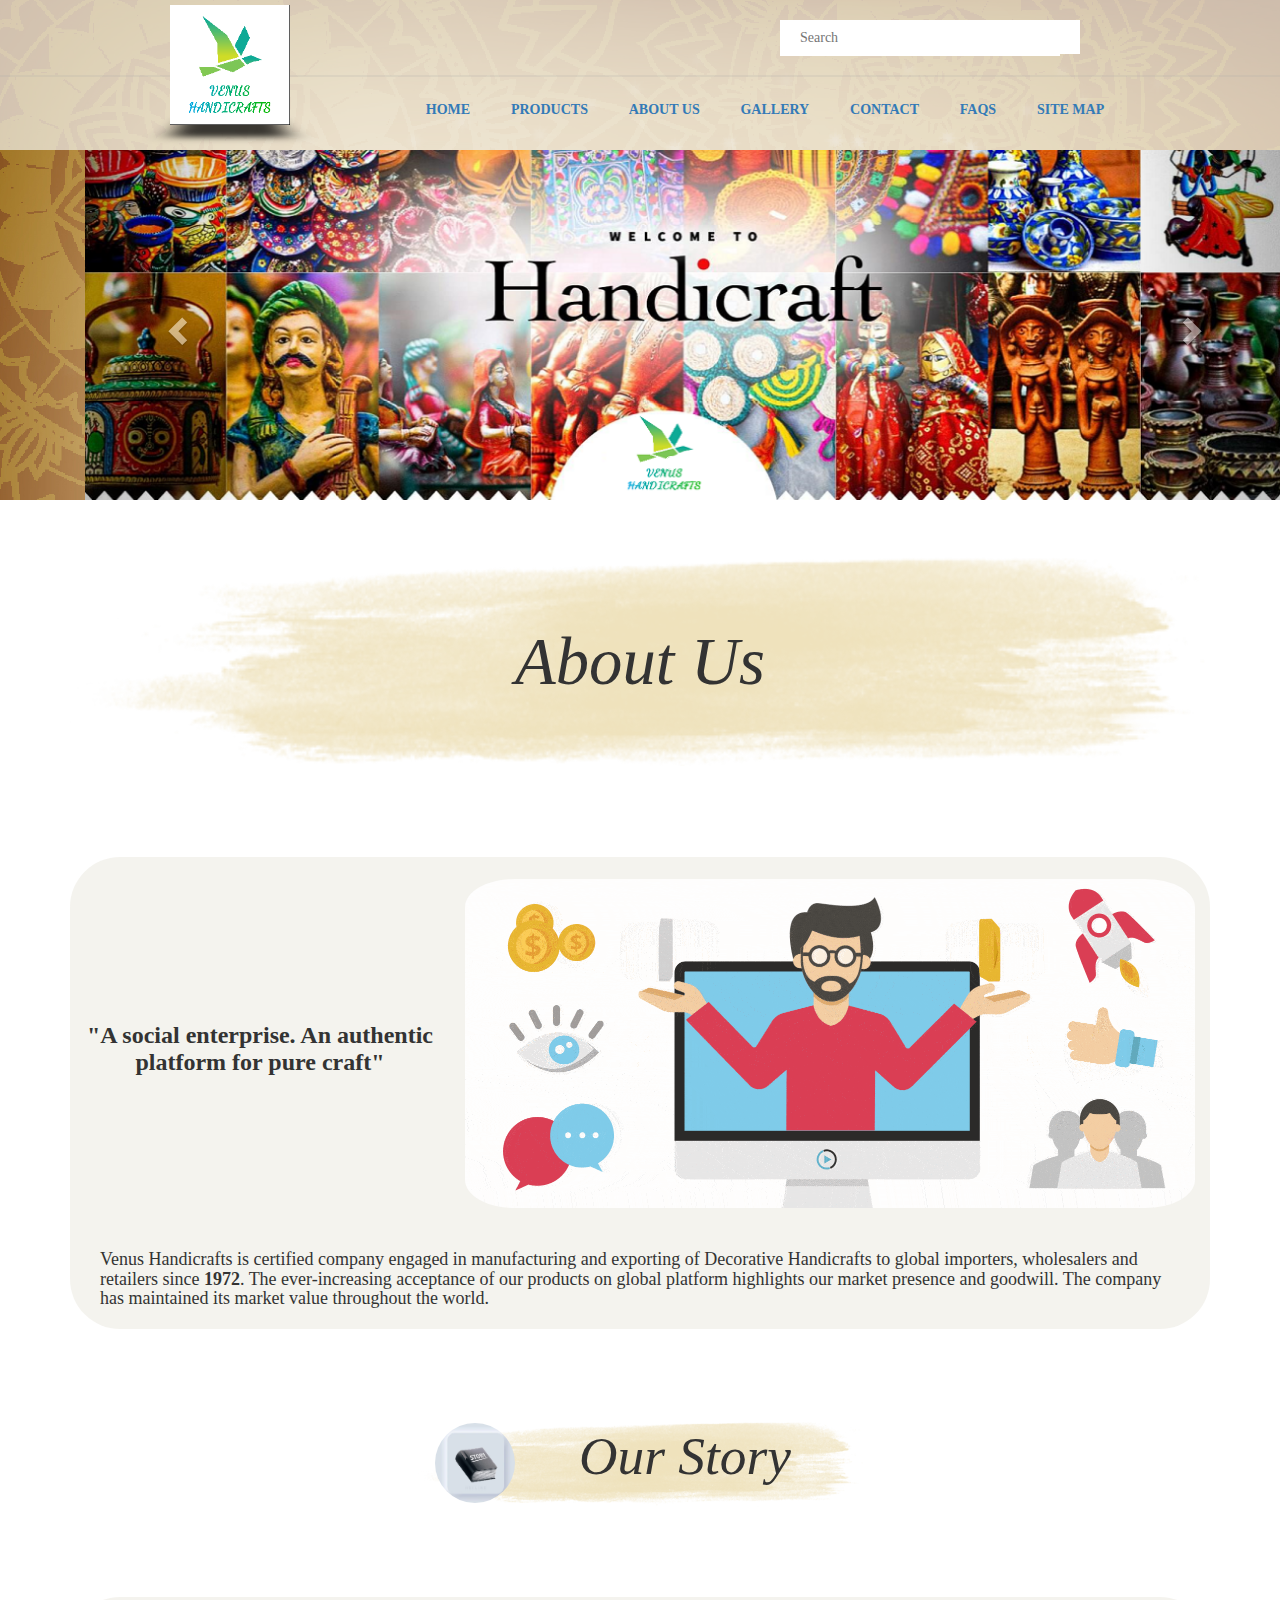
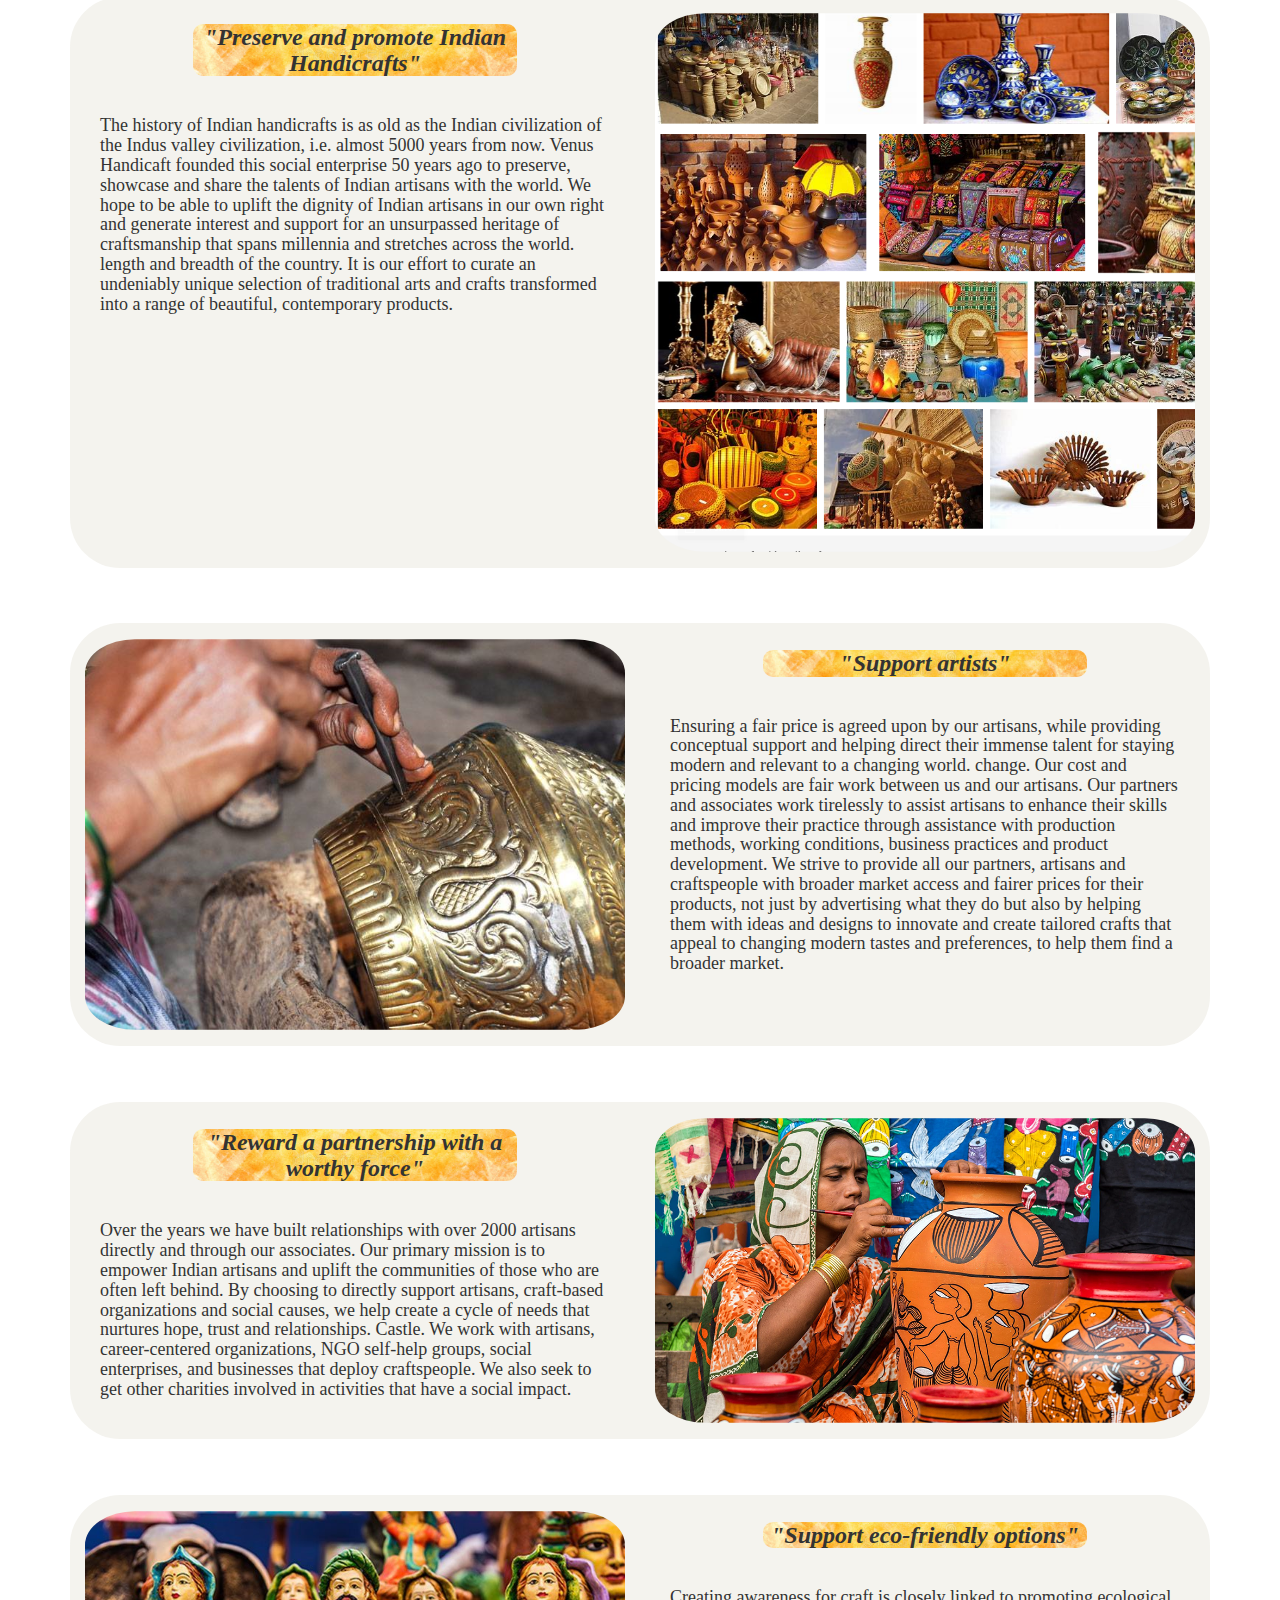
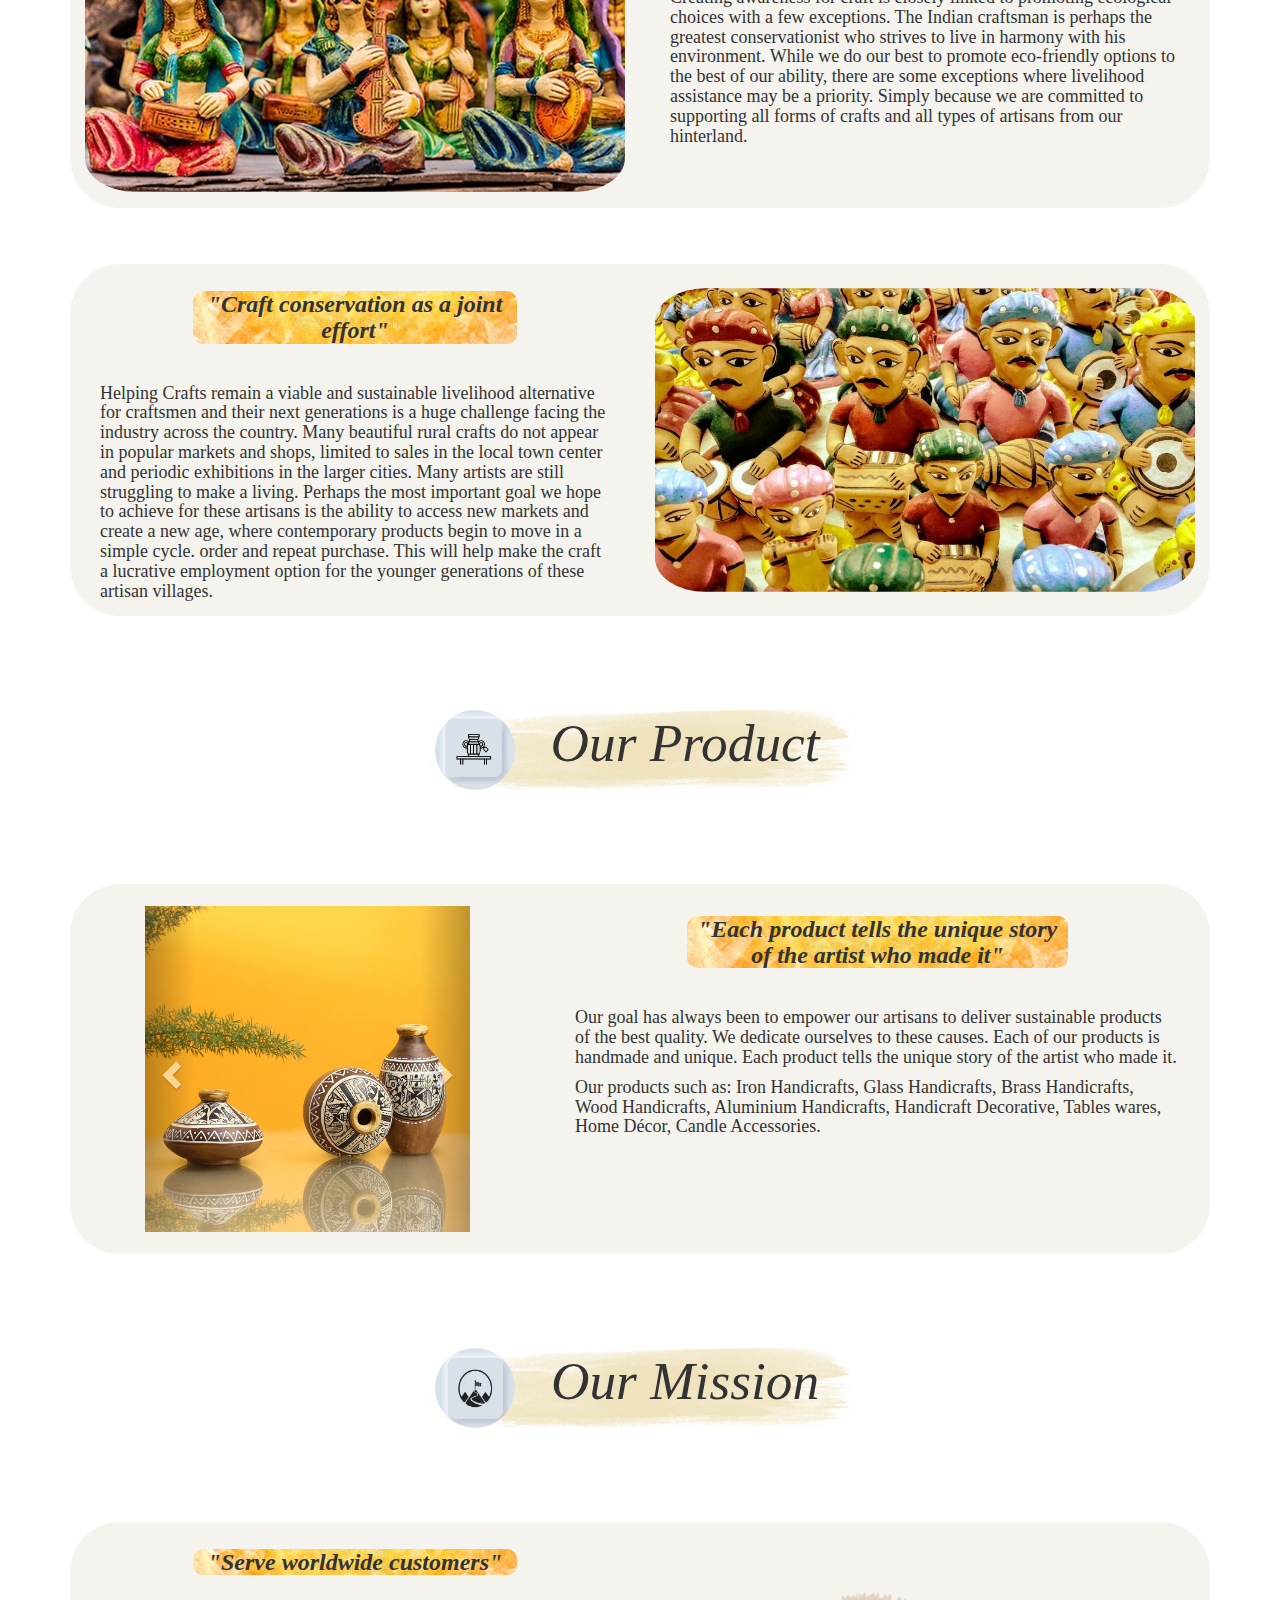
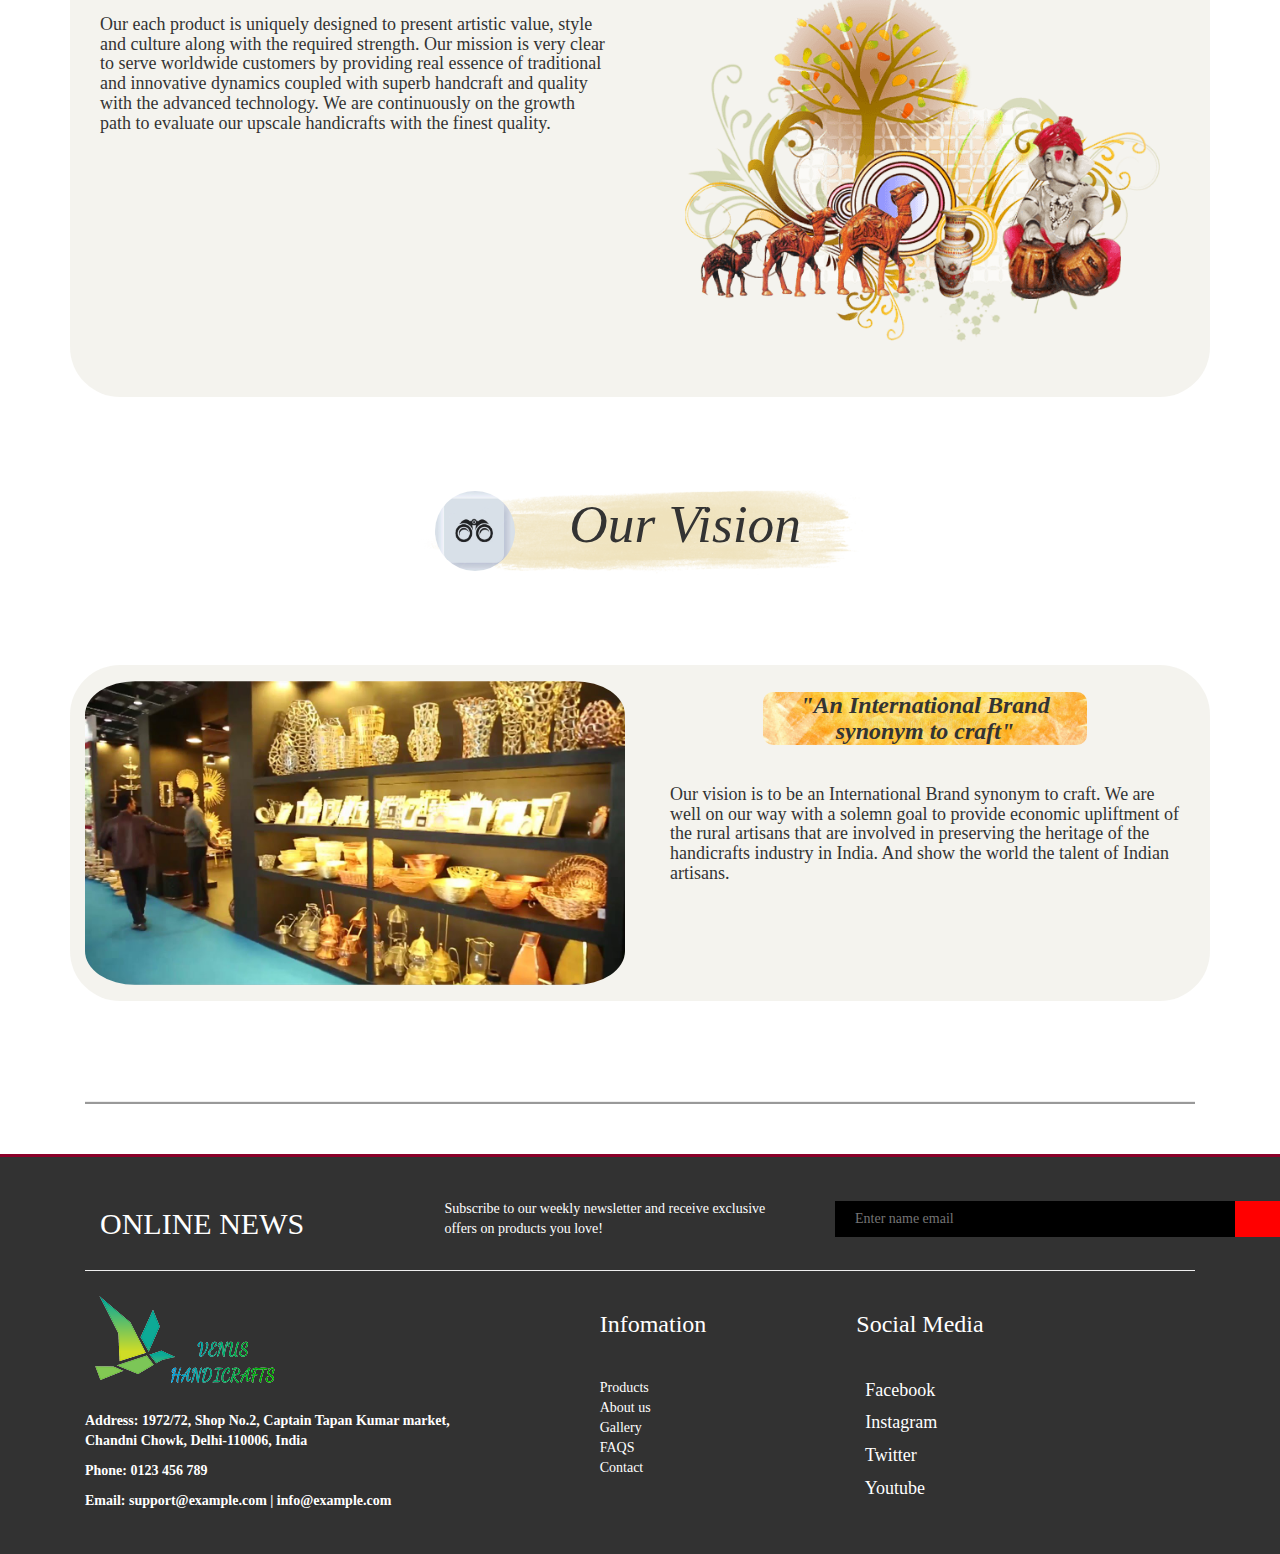
==== about.html @ 84bef593 "Update 12-07-2022" ====
<!DOCTYPE html>
<html>
  <title>W3.CSS</title>
  <meta name="viewport" content="width=device-width, initial-scale=1" />
  <link rel="stylesheet" href="https://www.w3schools.com/w3css/4/w3.css" />
  <link rel="stylesheet" type="text/css" href="Aboutus.css" />
  <link rel="stylesheet" href="https://cdn.jsdelivr.net/npm/bootstrap@4.6.1/dist/css/bootstrap.min.css">
  <link rel="stylesheet" href="https://maxcdn.bootstrapcdn.com/bootstrap/3.4.1/css/bootstrap.min.css">
  <script src="https://cdn.jsdelivr.net/npm/jquery@3.6.0/dist/jquery.slim.min.js"></script>
  <script src="https://cdn.jsdelivr.net/npm/popper.js@1.16.1/dist/umd/popper.min.js"></script>
  <script src="https://cdn.jsdelivr.net/npm/bootstrap@4.6.1/dist/js/bootstrap.bundle.min.js"></script>
  <script src="https://ajax.googleapis.com/ajax/libs/jquery/3.6.0/jquery.min.js"></script>
  <script src="https://maxcdn.bootstrapcdn.com/bootstrap/3.4.1/js/bootstrap.min.js"></script>
  <body>
    <header>
      <div class="header">
        <div class="background">
          <div class="container1">
            <div class="header-top">
              <div class="header-top__logo">
                <div class="slider">
                  <div class="slidercontainer">
                      <div class="slide x"></div>
                      <div class="slide y"></div>
                      <div class="slide z"></div>
                    </div>
                  <div class="shadow"></div>
                  </div>
              </div>
  
              <div class="header-top_search">
                <table>
                  <tr>
                    <td><input type="text" class="header-top_search_input" name=""  id="" placeholder="Search"/></td>
                    <td> 
                      <span class="header-top_search_icon"><i class="fa fa-search"></i></span>
                    </td>
                  </tr>
                </table>
              </div>
              <div class="header-top_icon">
                <i class="fa fa-facebook-square"></i>&nbsp
                <i class="fa fa-instagram"></i>&nbsp
                <i class="fa fa-twitter"></i>&nbsp
                <i class="fa fa-youtube-play"></i>
              </div>
            </div>
  
            <div class="header-bottom">
              <div class="menu">
                <ul class="nav">
                  <li><a href="index.html">Home</a></li>
                  <li><a href="product.html">Products</a></li>
                  <li><a href="Aboutus.html">About us</a></li>
                  <li><a href="">Gallery</a></li>
                  <li><a href="ContactUs.html">Contact</a></li>
                  <li><a href="FAQS.html">FAQS</a></li>
                  <li><a href="">Site map</a></li>
                </ul>
              </div>
            </div>
            <div class="container", style="margin:0px auto; width: 1200px" >
                <div id="myCarousel" class="carousel slide" data-ride="carousel">
                  
                  <ol class="carousel-indicators">
                  <li data-target="#myCarousel" data-slide-to="0" class="active"></li>
                  <li data-target="#myCarousel" data-slide-to="1"></li>
                  <li data-target="#myCarousel" data-slide-to="2"></li>
                  </ol>
                
                
                  <div class="carousel-inner">
                  <div class="item active">
                    <img src="image/b6.png" alt="WELCOME VENUS HANDICARFT" style="width:100%; height: 350px">
                  </div>
                
                  <div class="item">
                    <img src="image/b6.jpg" alt="HANDICARFT PRODUCT" style="width:100%; height: 350px">
                  </div>
                  
                  <div class="item">
                    <img src="image/b7.jpg" alt="GALERY" style="width:100%; height: 350px;">
                  </div>
    
                  <div class="item">
                    <img src="image/b8.jpg" alt="GALERY" style="width:100%; height: 350px;">
                  </div>
                  </div>
                
                
                  <a class="left carousel-control" href="#myCarousel" data-slide="prev">
                  <span class="glyphicon glyphicon-chevron-left"></span>
                  <span class="sr-only">Previous</span>
                  </a>
                  <a class="right carousel-control" href="#myCarousel" data-slide="next">
                  <span class="glyphicon glyphicon-chevron-right"></span>
                  <span class="sr-only">Next</span>
                  </a>
                </div>
              </div>
    </header>
  
    <!-- --------------------------------------------------------------------- -->
    
    <div class="container">

      <div class="row">
        <div class="col name">
          <i>About  Us</i>
        </div>
      </div>


      <div class="row layout1 background-about" >

        <div class="col-md-4 layout2">
          <h3>
            <b>"A social enterprise. An authentic platform for pure craft"</b>
          </h3>  
        </div>
        <div class= "col-md-8 align-self-center">
          <img src="image/about/about.gif" class= "layout4">
        </div>

        <div class="col layout3">
          <h4>
            Venus Handicrafts is certified company engaged in manufacturing and
            exporting of Decorative Handicrafts to global importers, wholesalers
            and retailers since <strong> 1972</strong>. The ever-increasing acceptance of our
            products on global platform highlights our market presence and
            goodwill. The company has maintained its market value throughout the
            world. 
          </h4>
        </div>
      
      </div>

        
      <div class="w3-row name2">
        <span>
          <img class="w3-hide-small name3" src="image/about/a2.png">
        </span>
        <i>Our Story</i>
      </div>
      
      <div class="row layout1 background-about">
        
        <div id="frist" class="col-md-6">
          <div class="layout5">
            <h3><b>"Preserve and promote Indian Handicrafts"</b></h3>
          </div>
          <br>
          <div style="margin: auto 15px">
            <h4>
              The history of Indian handicrafts is as old as the Indian
              civilization of the Indus valley civilization, i.e. almost 5000
              years from now. Venus Handicaft founded this social enterprise 50
              years ago to preserve, showcase and share the talents of Indian
              artisans with the world. We hope to be able to uplift the dignity of
              Indian artisans in our own right and generate interest and support
              for an unsurpassed heritage of craftsmanship that spans millennia
              and stretches across the world. length and breadth of the country.
              It is our effort to curate an undeniably unique selection of
              traditional arts and crafts transformed into a range of beautiful,
              contemporary products.
            </h4>
          </div>
        </div>

        <div id="second" class="col-md-6 align-self-center">
          <img src="image/about/a8.png" class= "layout4">
        </div>

      </div>


      <div class="row layout1 background-about">
        
        <div class="col-md-6 align-self-center">
          <img src="image/about/a9.png" class= "layout4">
        </div>

        <div class="col-sm-6">
          <div class="layout5">
            <h3><b>"Support artists"</b></h3>
          </div>
          <br>
          <div style="margin: auto 15px 15px 15px">
            <h4>
              Ensuring a fair price is agreed upon by our artisans, while
              providing conceptual support and helping direct their immense talent
              for staying modern and relevant to a changing world. change. Our
              cost and pricing models are fair work between us and our artisans.
              Our partners and associates work tirelessly to assist artisans to
              enhance their skills and improve their practice through assistance
              with production methods, working conditions, business practices and
              product development. We strive to provide all our partners, artisans
              and craftspeople with broader market access and fairer prices for
              their products, not just by advertising what they do but also by
              helping them with ideas and designs to innovate and create tailored
              crafts that appeal to changing modern tastes and preferences, to
              help them find a broader market.
            </h4>
          </div>
        </div>

      </div>


      <div class="row layout1 background-about">
        
        <div class="col-sm-6">
          <div class="layout5">
            <h3><b>"Reward a partnership with a worthy force"</b></h3>
          </div>
          <br>
          <div style="margin: auto 15px 15px 15px">
            <h4>
              Over the years we have built relationships with over 2000 artisans
              directly and through our associates. Our primary mission is to
              empower Indian artisans and uplift the communities of those who are
              often left behind. By choosing to directly support artisans,
              craft-based organizations and social causes, we help create a cycle
              of needs that nurtures hope, trust and relationships. Castle. We
              work with artisans, career-centered organizations, NGO self-help
              groups, social enterprises, and businesses that deploy craftspeople.
              We also seek to get other charities involved in activities that have
              a social impact.
            </h4>
          </div>
        </div>

        <div class="col-sm-6 align-self-center">
          <img src="image/about/a11.png" class= "layout4">
        </div>
        
      </div>

      
      <div class="row layout1 background-about">
        
        <div class="col-sm-6 align-self-center">
          <img src="image/about/a6.png" class= "layout4">
        </div>

        <div class="col-sm-6">
          <div class="layout5">
            <h3><b>"Support eco-friendly options"</b></h3>
          </div>
          <br>
          <div style="margin: auto 15px 15px 15px">
            <h4>
              Creating awareness for craft is closely linked to promoting
              ecological choices with a few exceptions. The Indian craftsman is
              perhaps the greatest conservationist who strives to live in harmony
              with his environment. While we do our best to promote eco-friendly
              options to the best of our ability, there are some exceptions where
              livelihood assistance may be a priority. Simply because we are
              committed to supporting all forms of crafts and all types of
              artisans from our hinterland.
            </h4>
          </div>
        </div>

      </div>


      <div class="row layout1 background-about">
        
        <div class="col-sm-6">
          <div class="layout5">
            <h3><b>"Craft conservation as a joint effort"</b></h3>
          </div>
          <br>
          <div style="margin: auto 15px 15px 15px">
            <h4>
              Helping Crafts remain a viable and sustainable livelihood
              alternative for craftsmen and their next generations is a huge
              challenge facing the industry across the country. Many beautiful
              rural crafts do not appear in popular markets and shops, limited to
              sales in the local town center and periodic exhibitions in the
              larger cities. Many artists are still struggling to make a living.
              Perhaps the most important goal we hope to achieve for these
              artisans is the ability to access new markets and create a new age,
              where contemporary products begin to move in a simple cycle. order
              and repeat purchase. This will help make the craft a lucrative
              employment option for the younger generations of these artisan
              villages.
            </h4>
          </div>
        </div>

        <div class="col-sm-6 align-self-center">
          <img src="image/about/a7.png" class= "layout4">
        </div>
        
      </div>



      <div class="w3-row name2">
        <span >
          <img class="w3-hide-small name3" src="image/about/a5.png">
        </span>
        <i>Our Product</i>
      </div>

      <div class="row layout1 background-about">
        
        <div class="container col-sm-5 align-self-center">

          <div class="layout7">
            <div id="myCarousel" class="carousel slide" data-ride="carousel"> 
              <div class="carousel-inner">
                <div class="item active">
                  <img src="image/1.jpg">
                </div>
                <div class="item">
                  <img src="image/2.jpg" >
                </div>
                <div class="item">
                  <img src="image/4.jpg">
                </div>
                <div class="item">
                  <img src="image/wares4.png">
                </div>
                <div class="item">
                  <img src="image/wares5.png">
                </div>
              </div>
          
              <a class="left carousel-control" href="#myCarousel" data-slide="prev">
              <span class="glyphicon glyphicon-chevron-left"></span>
              <span class="sr-only">Previous</span>
              </a>
              <a class="right carousel-control" href="#myCarousel" data-slide="next">
              <span class="glyphicon glyphicon-chevron-right"></span>
              <span class="sr-only">Next</span>
              </a>
            </div>
          </div> 
          
        </div>

        <div class="col-sm-7">
          <div class="layout5">
            <h3><b>"Each product tells the unique story of the artist who made it"</b></h3>
          </div>
          <br>
          <div style="margin: auto 15px 15px 15px">
            <h4>
              Our goal has always been to empower our artisans to deliver
              sustainable products of the best quality. We dedicate ourselves to
              these causes. Each of our products is handmade and unique. Each
              product tells the unique story of the artist who made it. 
              <p></p>
              Our products such as: Iron Handicrafts, Glass Handicrafts, Brass Handicrafts, Wood Handicrafts, 
              Aluminium Handicrafts, Handicraft Decorative, Tables wares, Home Décor, Candle Accessories.
            </h4>
          </div>
        </div>

      </div>



      <div class="w3-row name2">
        <span >
          <img class="w3-hide-small name3" src="image/about/a4.png">
        </span>
        <i>Our Mission</i>
      </div>

      <div class="row layout1 background-about">
        
        <div class="col-sm-6 ">
          <div class="layout5">
            <h3><b>"Serve worldwide customers"</b></h3>
          </div>
          <br>
          <div style="margin: auto 15px" >
            <h4>
              Our each product is uniquely designed to present artistic value, 
              style and culture along with the required strength. 
              Our mission is very clear to serve worldwide customers by providing real
              essence of traditional and innovative dynamics coupled with superb handcraft
              and quality with the advanced technology. We are continuously on the 
              growth path to evaluate our upscale handicrafts with the finest quality.
            </h4>
          </div>
        </div>

        <div class="col-sm-6 align-self-center">
          <img src="image/about/a13.png" class= "layout6">
        </div>
        
      </div>


      <div class="w3-row name2">
        <span >
          <img class="w3-hide-small name3" src="image/about/a3.png">
        </span>
        <i>Our Vision</i>
      </div>

      <div class="row layout1 background-about">
        
        <div class="col-sm-6 align-self-center">
          <img src="image/about/a12.png" class= "layout4">
        </div>

        <div class="col-sm-6">
          <div class="layout5">
            <h3><b>"An International Brand synonym to craft"</b></h3>
          </div>
          <br>
          <div style="margin: auto 15px">
            <h4>
              Our vision is to be an International Brand synonym to craft. 
              We are well on our way with a solemn goal to provide economic upliftment of 
              the rural artisans that are involved in preserving the heritage of the 
              handicrafts industry in India. And show the world the talent of Indian artisans.
            </h4>
          </div>
        </div>

      </div>

      <hr style="height: 2px; background-color: #999999; margin: 100px auto 50px">

    </div>

    

      <!-- --------------------------------------------------------------------------------------- -->
    
    <footer>
      <div class="footer">
        <div class="footer-main container">
          <div class="footer-top">
            <h2 class="footer-top__text"><i class="fa fa-newspaper-o" style="font-size:30px;color:#fff"></i>&nbsp ONLINE NEWS</h2>
            <span class="footer-top__subscribe">
              Subscribe to our weekly newsletter and receive exclusive offers on products you love!
            </span>
            <table>
              <tr>
                <td><input type="text" class="footer-top__input"name="" id="" placeholder="Enter name email"/></td>
                <td style="font-size:20px;color:#fff;border: 1px;background-color: red;width: 50px; padding:0px 13px"> 
                  <i class="fa fa-send-o"></i></td>
              </tr>
            </table>
          </div>
  
          <hr class="line-white" />
          <div class="footer-bottom">
            <div class="footer-bottom__before">
              <div class="footer-bottom__logo">
                <img src="image/l83.png" alt="" />
              </div>
              <div class="footer-bottom__address">
                <p class="address-text">
                  Address: 1972/72, Shop No.2, Captain Tapan Kumar market,
                  <br>
                  Chandni Chowk, Delhi-110006, India
                </p>
                <p class="address-text">Phone: 0123 456 789</p>
                <p class="address-text">Email: support@example.com | info@example.com</p>
              </div>
            </div>
  
            <div class="footer-bottom__main">
              <h3 class="footer-bottom__information-text">Infomation</h3>
              <a href="" class="footer-bottom-link">Products</a>
              <a href="" class="footer-bottom-link">About us</a>
              <a href="" class="footer-bottom-link">Gallery</a>
              <a href="" class="footer-bottom-link">FAQS</a>
              <a href="" class="footer-bottom-link">Contact</a>
            </div>
  
            <div class="footer-bottom__main a">
              <h3 class="footer-bottom__information-text">Social Media</h3>
                <div>
                  <h4 style="font-weight:normal;color:#fff;margin-bottom:5px"><i class="fa fa-facebook-square"; style="font-size:20px"></i>&nbsp Facebook</h4><p>
                  <h4 style="font-weight:normal;color:#fff;margin-bottom:5px"><i class="fa fa-instagram"; style="font-size:20px"></i>&nbsp Instagram</h4><p>
                  <h4 style="font-weight:normal;color:#fff;margin-bottom:5px"><i class="fa fa-twitter"; style="font-size:20px"></i>&nbsp Twitter</h4><p>
                  <h4 style="font-weight:normal;color:#fff;margin-bottom:5px"><i class="fa fa-youtube-play"; style="font-size:20px"></i>&nbsp Youtube</h4>
                </div>
            <div class="footer-bottom__after"></div>
          </div>
        </div>
      </div>
    </footer>

  </body>
</html>
---- Aboutus.css ----
*{
    font-family: tahoma;
}

.name{
    border-radius: 10px;
    background-image: url("image/about/a1.png");
    background-size: cover;
    text-align: center;
    margin: auto;
    margin-top: 5%;
    margin-bottom: 8%;
    font-style: italic;
    font-size: 50pt;
    padding: 5%;
    background-position: center;
}
.name2{
    border-radius: 10px;
    background-image: url("image/about/a1.png");
    background-size: cover;
    text-align: center;
    padding-right: 15px;
    margin: 8% auto;
    font-style: italic;
    font-size: 40pt;
    background-position: center;
    max-width: 450px;
}
.name3{
    float: left;
    width: 90px; 
    height: 90px; 
    border-radius: 50%;
    padding: 5px 5px;
    margin-left: 15px;
}
.layout1{
    margin-bottom: 5%;
}
.layout2{
    margin: auto;
    text-align: center;  
}
.layout3{
    margin: 10px 15px;
}
.layout4{
    border-radius: 50px; 
    padding: 3% 0%; 
    margin: auto;
    width: 100%;
}
.layout5{
    border-radius: 10px;
    background-image: url("image/about/a0.png");
    background-size: cover;
    background-position: center;
    text-align: center;
    margin: auto; 
    margin-top: 5%;
    font-style: italic;
    width: 60%;
    max-height: 200px;
}
.layout6{
    border-radius: 50px; 
    padding:auto; 
    margin: auto;
    width: 90%;
    height: min-content;
}

.layout7{
    border-radius: 50px; 
    padding:5%; 
    margin: auto;
    max-width: 370px;
    max-height: 370px;
}
.background-about{
    background-color:rgba(240, 238, 232, 0.73)
    ;
    border-radius: 50px;
}

@media only screen and (max-width: 768px) {
	#first {
		order: 2;
	}
	#second {
		order: 1;
	}
	#third {
		order: 3;
	}

}

/* ---------------------------------------------------------------------------------------------- */


*,
*::before,
*::after {
  box-sizing: border-box;
}
* {
  margin: 0;
  padding: 0;
  box-sizing: border-box;
  font-family: tahoma;
}

html,
body {
  height: 100%;
  font-family: "Roboto", sans-serif;
  line-height: 1.5;
}

@media all and (max-width: 480px) {
}
 
@media all and (max-width: 1024px) {
} 


img,
picture,
video,
canvas,
svg {
  display: block;
  max-width: 100%;
}
input,
button,
textarea,
select {
  font: inherit;
  outline: none;
}

h6 {
  overflow-wrap: break-word;
}

a {
  text-decoration: none;
}
ul li {
  list-style-type: none;
}

.container1 {
  width: 100%;
  margin: 0 auto;
}

.header-top_search {
  display: flex;
  margin-left: 500px;
}

.header-top_search_input {
  text-align: left;
  width: 280px;
  height: 36px;
  padding: 0px 0px 0px 20px; 
  border: 0;
}

.header-top_search_icon {
  font-size: 20px;
  background-color:white;
  padding:6px 10px; 
  border: 0;
}

.header-top_icon {
  display: flex;
  font-size: 40px;
  margin: 15px 180px 0px 0px;
}

.header-top {
  background: rgba(240, 238, 232, 0.73);
  display: flex;
  justify-content: space-between;
  box-shadow: 0 2px 0px rgb(0 0 0 / 20%);
}

.header-top__logo {
   /* width: 250px;*/
  height: 75px;   
  display: block;
}

.header-top__contact {
  display: flex;
}

.header-bottom {
  align-items: center;
  display: flex;
  background: rgba(240, 238, 232, 0.73);
}
.category {
  width: 150px;
  height: 50px;
  background: rgba(240, 238, 232, 0.73);  
}

.menu {
  flex: 1;
  height: 75px;
  margin-left: 400px;
  margin-right: 150pX;
}
/* ----------------------------------------------------------------- */
.nav {
  display: flex;
  justify-content: space-between;
}

.nav li {
  font-size: 14px;
  font-weight: 600;
  text-transform: uppercase;
  line-height: 50px;
  cursor: pointer;
}

.nav li:hover {
  background-color: #ffffff;
  box-shadow: 5px 0 10px #999999;
  color: #8b0029;
}

/* ------------------------------------------------------------------------------ */
.background {
  background-image: url("image/b5.png");
  height: 500px;
  width: 100%;
}

/* -------------------------------------------------------------------------------- */

.footer {
    height: 400px;
    background: #323232;
    border-top: 3px solid #8b0029;
  }
  
  .footer-top {
    width: 1200px;
    margin: 0 auto;
    padding-top: 30px;
    display: flex;
    justify-content: space-between;
    align-items: center;
  }
  
  .footer-top__input {
    padding: 0px 0px 0px 20px; 
    display: flex;
    /* align-items: center; */
    width: 400px;
    height: 36px;
    background-color: #000;
    color: #ffffff;
    outline: 0;
    border: 0;
  }
  
  .footer-top__text {
    color: #fff;
  }
  
  .footer-top__subscribe {
    color: #fff;
    font-size: 14px;
    width: 350px;
    margin-left: 100px;
  }
  
  .footer-bottom {
    width: 1200px;
    margin: 0 auto;
    display: flex;
  }
  .footer-bottom__logo {
    width: 200px;
    height: 100px;
  }
  
  .footer-bottom img {
    width: 100%;
    height: 100%;
    object-fit: cover;
  }
  
  .footer-bottom__address {
    margin-top: 20px;
  }
  .address-text {
    color: #fff;
    font-weight: 600;
  }
  
  .footer-bottom__information-text {
    margin-bottom: 40px;
    color: #fff;
  }
  
  .footer-bottom__main {
    margin-left: 150px;
  }
  
  .footer-bottom__main a {
    text-decoration: none;
    color: #fff;
    display: block;
    margin-left: 0px;
  }
  
  /* ------------------------------------------------------------------------------------ */
  
  .slider {
      width: 100px;
      height: 100px;
       /* margin-left: 50px */
    margin: 15px 0px 0px 180px;
      -webkit-perspective: 300px;
              perspective: 300px;
  }
  
      .slider * {
          -webkit-transition: all 1s cubic-bezier(0.5, -0.75, 0.2, 1.5);
                  transition: all 1s cubic-bezier(0.5, -0.75, 0.2, 1.5);
      }
  
      .slidercontainer {
          width: inherit;
          height: inherit;
          -webkit-transform-style: preserve-3d;
                  transform-style: preserve-3d;
          -webkit-transform: rotateY(0deg) rotateX(0deg);
                  transform: rotateY(0deg) rotateX(0deg);
  
          -webkit-animation: rotate 25s infinite cubic-bezier(1, -0.75, 0.5, 1.2);
                  animation: rotate 25s infinite cubic-bezier(1, -0.75, 0.5, 1.2);	
      }
  
          .slide, .slide:after, .slide:before {
              display: block;
              width: inherit;
              height: inherit;
              background: url('image/b6.jpg');
              position: absolute;
              -webkit-transform-style: preserve-3d;
                      transform-style: preserve-3d;
              background-size: cover;
              background-position: center;
          }
  
          .slide.x {
            -webkit-transform: rotateY(90deg);
                    transform: rotateY(90deg);
          } 
  
              .slide.x:after {
                  content: '';
                  background-image: url('image/l81.png');
                  -webkit-transform: translateZ(50px) rotateZ(-90deg);
                          transform: translateZ(50px) rotateZ(-90deg);
              }
  
              .slide.x:before {
                  content: '';
                  background-image: url('image/l31.png');
                  -webkit-transform: translateZ(-50px) rotateZ(-90deg);
                          transform: translateZ(-50px) rotateZ(-90deg);
              }
  
          .slide.y {
            -webkit-transform: rotateX(90deg);
                    transform: rotateX(90deg);
          } 
  
              .slide.y:after {
                  content: '';
                  background-image: url('image/l6.png');
                  -webkit-transform: translateZ(50px) scale(-1);
                          transform: translateZ(50px) scale(-1);
              }
  
              .slide.y:before {
                  content: '';
                  background-image: url('image/l6.png');
                  -webkit-transform: translateZ(-50px);
                          transform: translateZ(-50px);
              }
  
          .slide.z {
            -webkit-transform: rotateX(0);
                    transform: rotateX(0);
          } 
  
              .slide.z:after {
                  content: '';
                  background-image: url('image/l8.png');
                  -webkit-transform: translateZ(50px);
                          transform: translateZ(50px);
              }
  
              .slide.z:before {
                  content: '';
                  background-image: url('image/l31.png');
                  -webkit-transform: translateZ(-50px);
                          transform: translateZ(-50px);
              }
  
  
          @keyframes rotate {
              0%, 10% {-webkit-transform: rotateY(0deg) rotateX(0deg);transform: rotateY(0deg) rotateX(0deg);}
              40%, 50% {-webkit-transform: rotateY(180deg) rotateX(90deg);transform: rotateY(180deg) rotateX(90deg);}
              70%, 80% {-webkit-transform: rotateY(90deg) rotateX(90deg);transform: rotateY(90deg) rotateX(90deg);}
          }
  
  .shadow {
      display: block;
      width: 100px;
      height: 100px;
      background: rgba(0,0,0,0.75);
      position: absolute;
      top: 60%;
      -webkit-transform: rotateX(90deg);
              transform: rotateX(90deg);
      z-index: -1;
      -webkit-filter: blur(10px);
      filter: url('data:image/svg+xml;charset=utf-8,<svg xmlns="http://www.w3.org/2000/svg"><filter id="filter"><feGaussianBlur stdDeviation="20" /></filter></svg>#filter');
      -webkit-filter: blur(10px);
              filter: blur(10px);
      left: 0;
      right: 0;
      margin: auto;
      -webkit-animation: rotateShadow 25s infinite cubic-bezier(1, -0.75, 0.5, 1.2);
      animation: rotateShadow 25s infinite cubic-bezier(1, -0.75, 0.5, 1.2);
  }
  
      @keyframes rotateShadow {
          0%, 10% {-webkit-transform: rotateY(0deg) rotateX(90deg);}	
          40%, 50% {-webkit-transform: rotateY(180deg) rotateX(90deg);}
          70%, 80% {-webkit-transform: rotateY(180deg) rotateX(90deg);}
      }
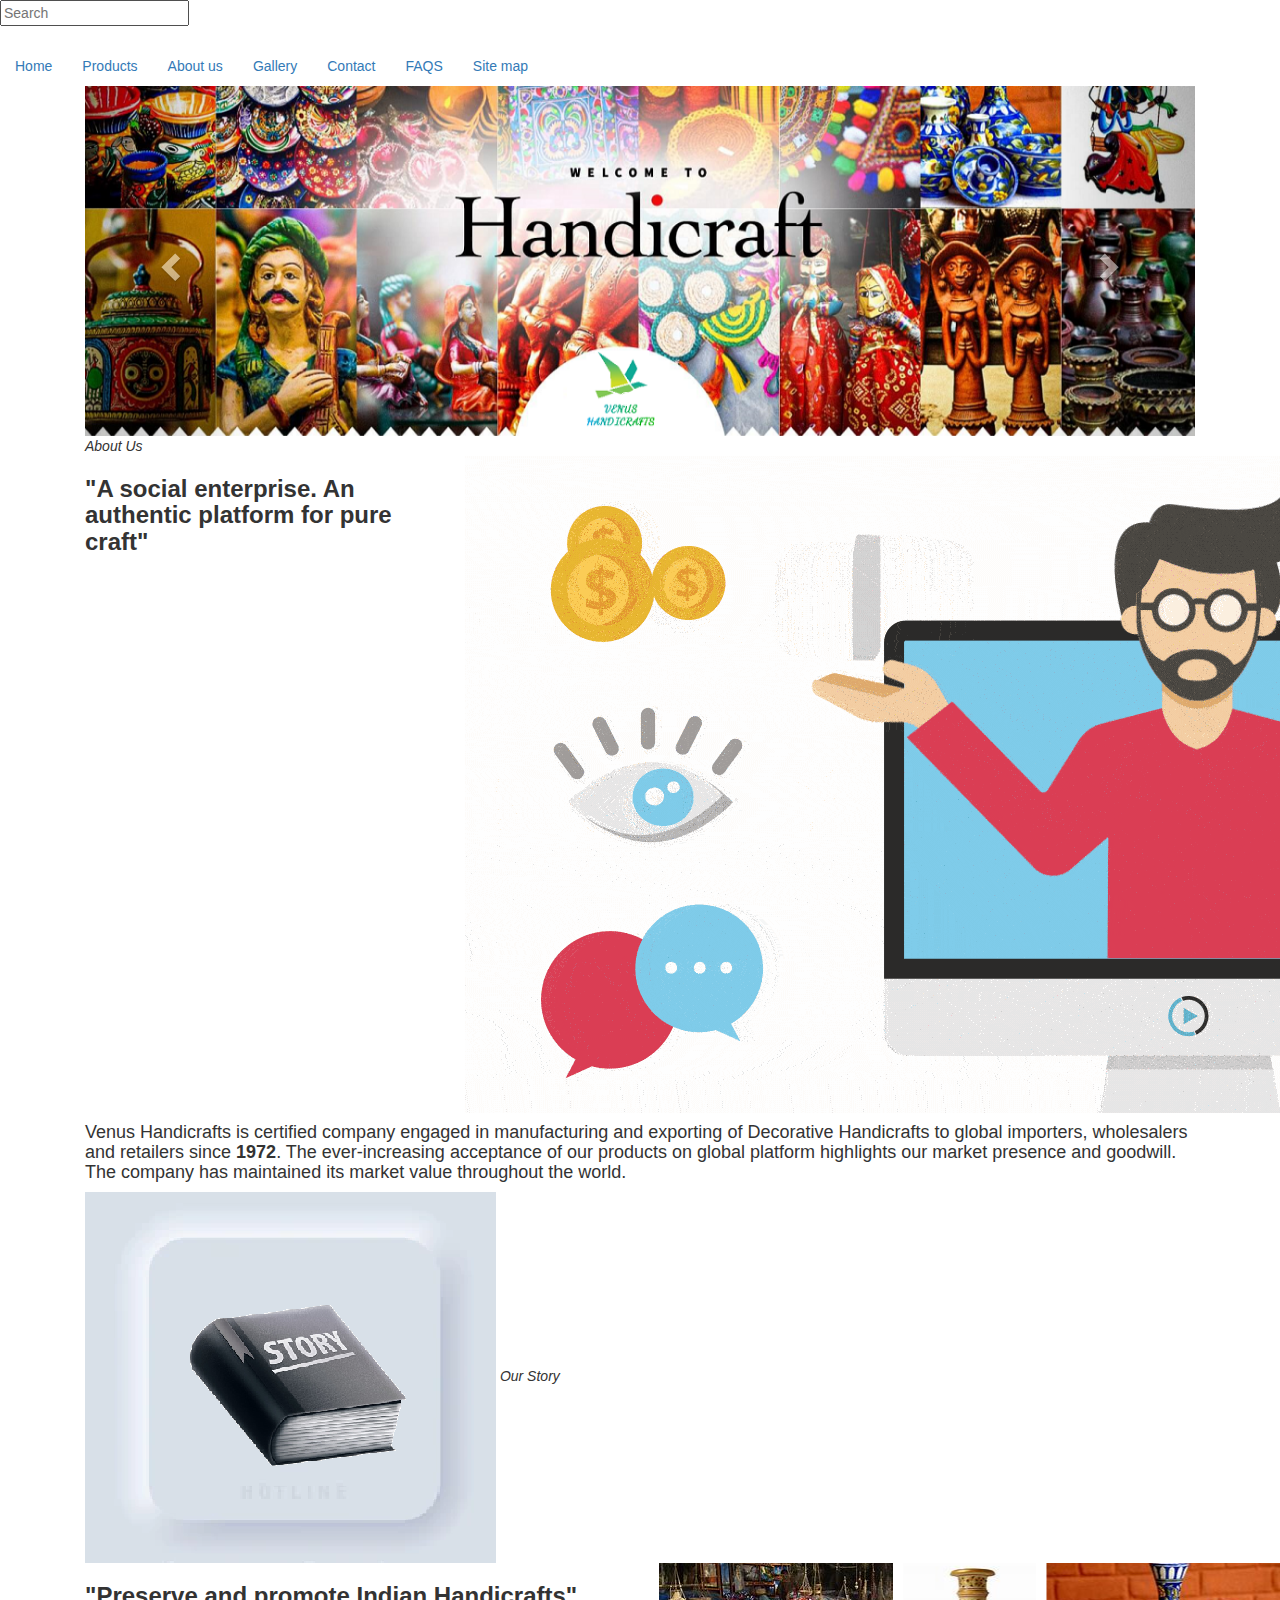
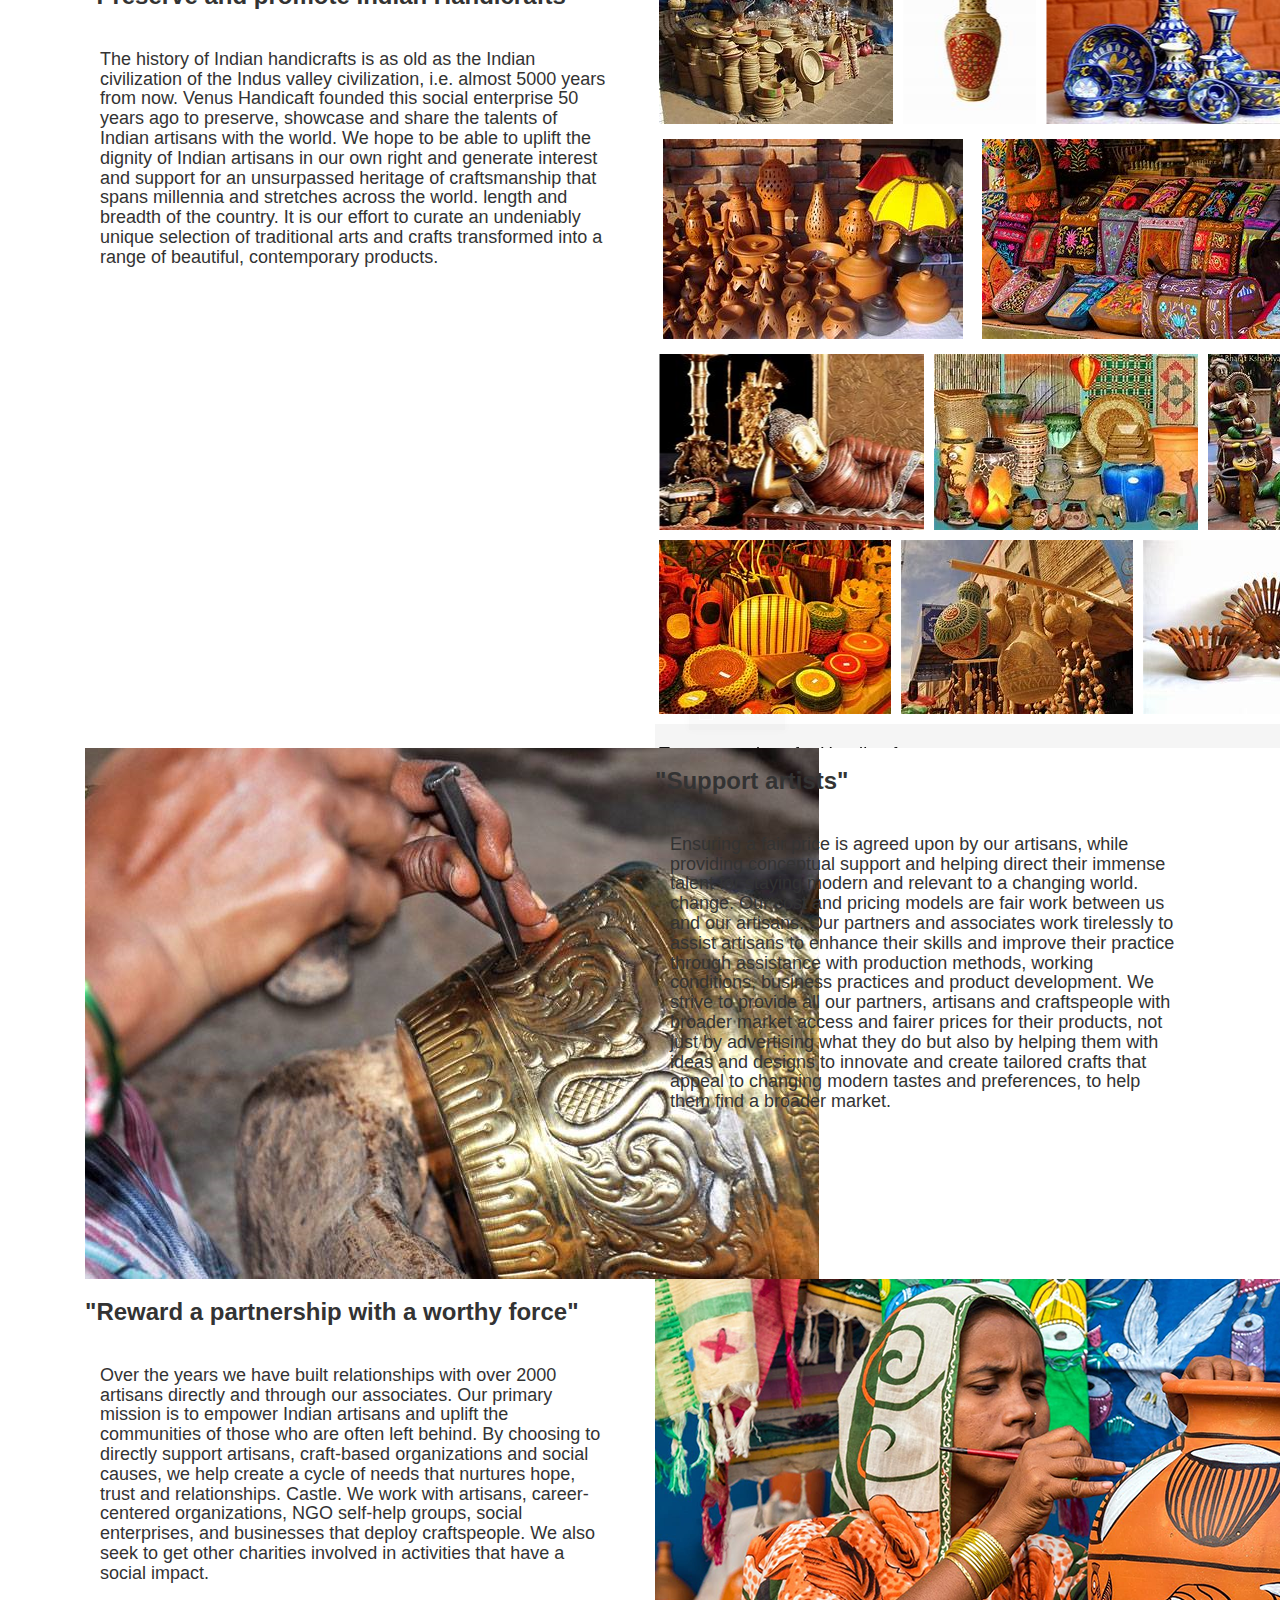
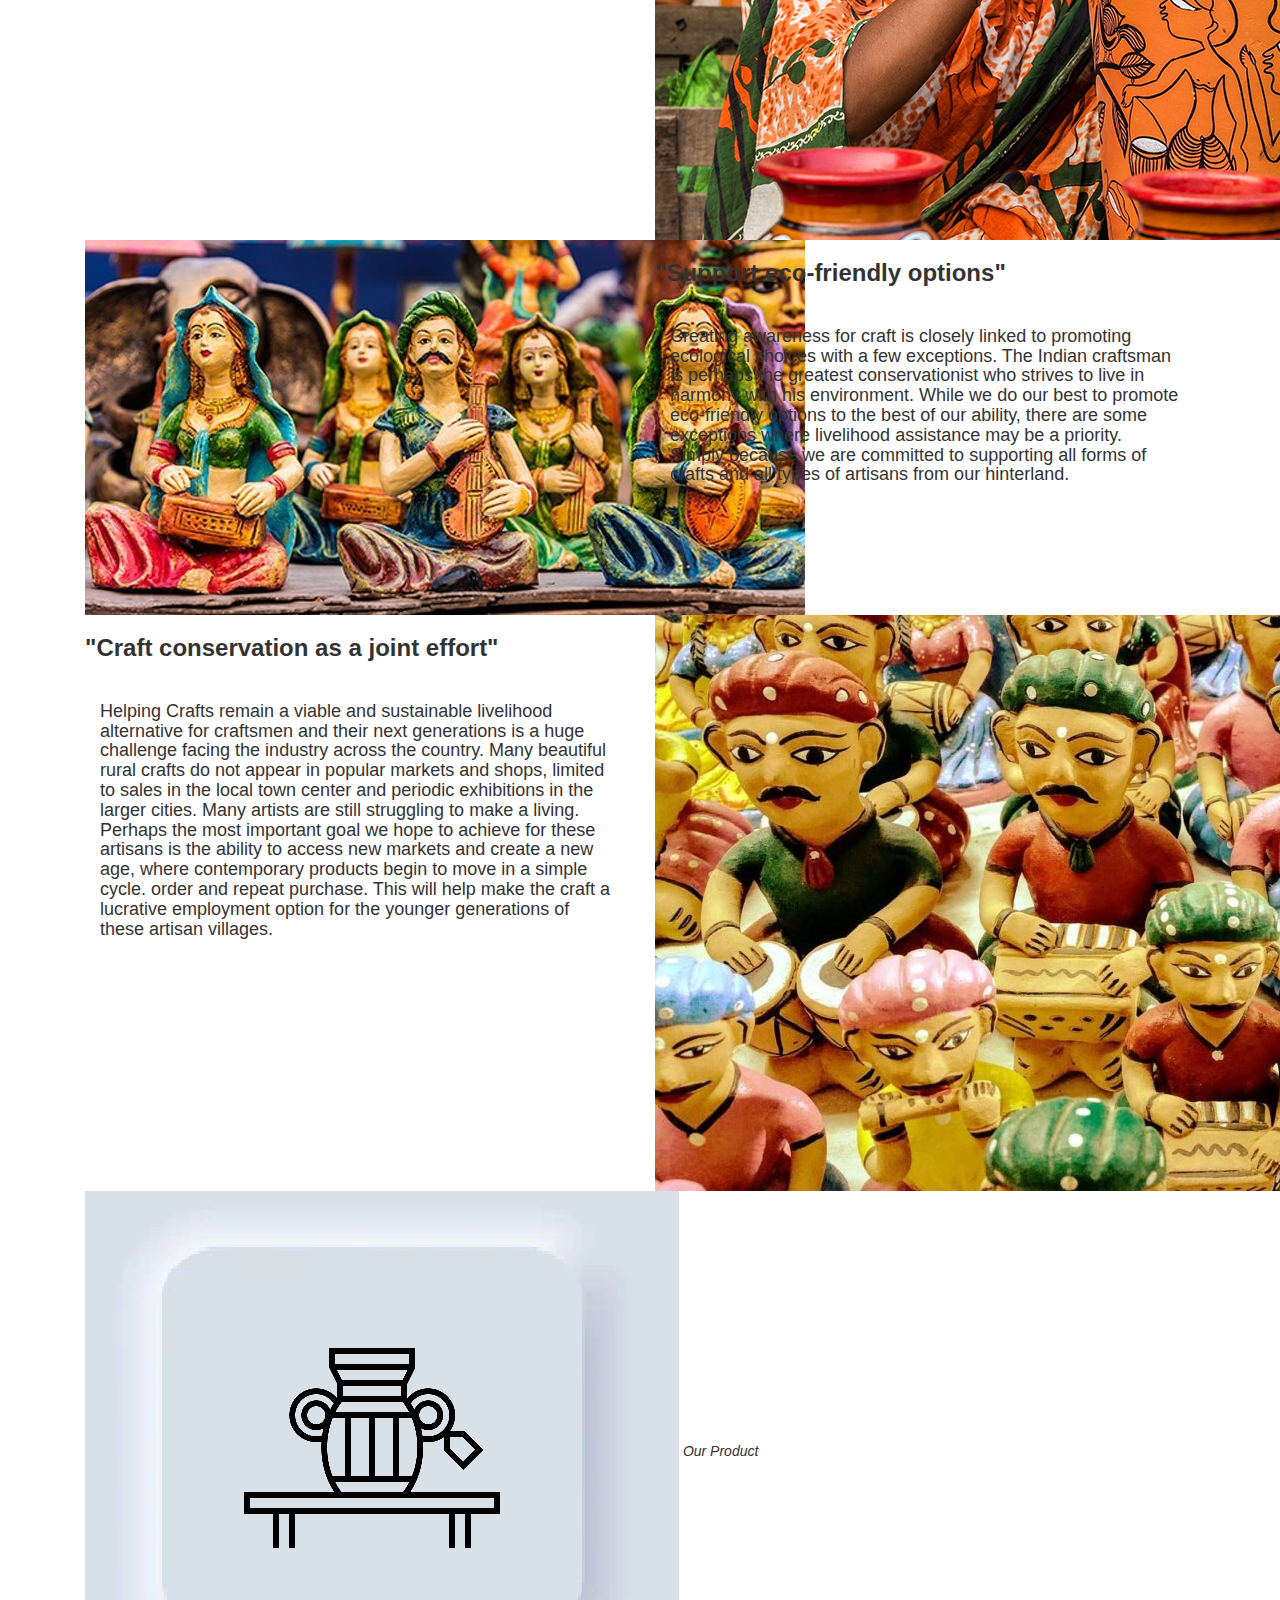
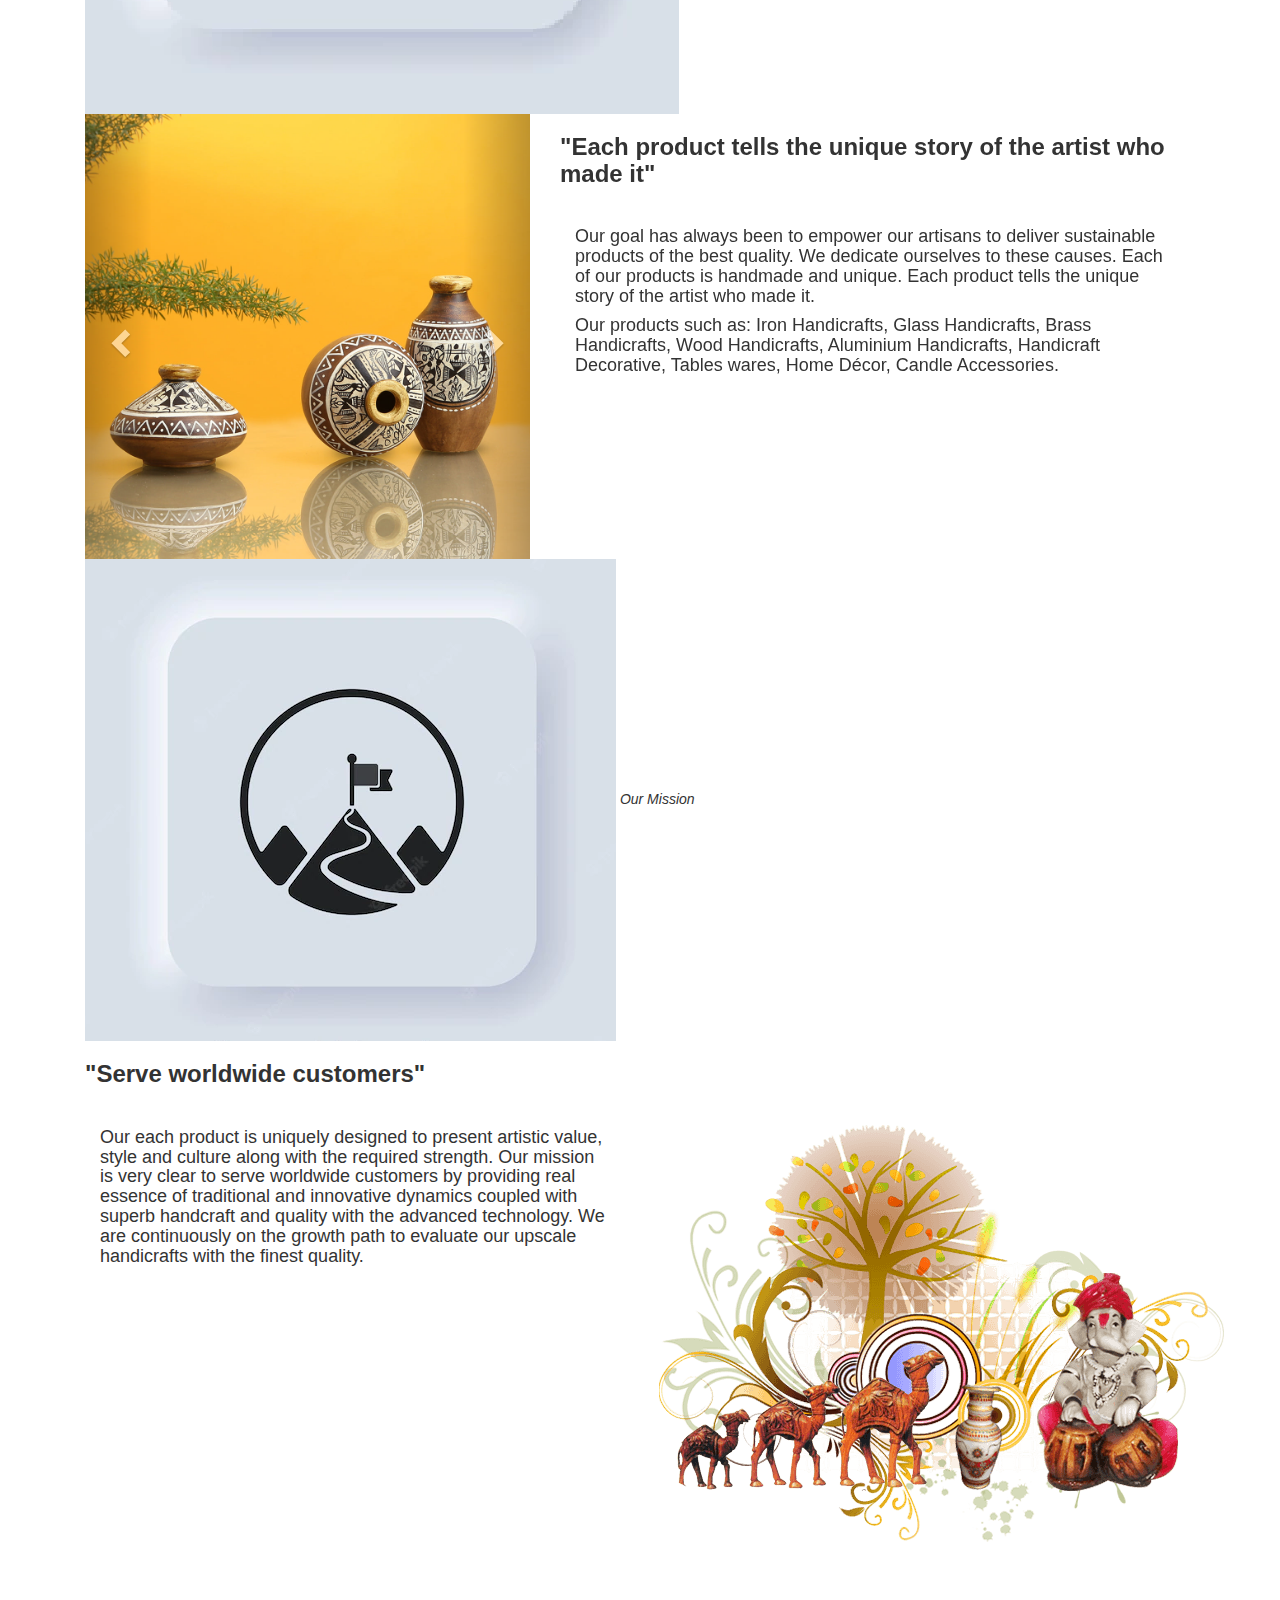
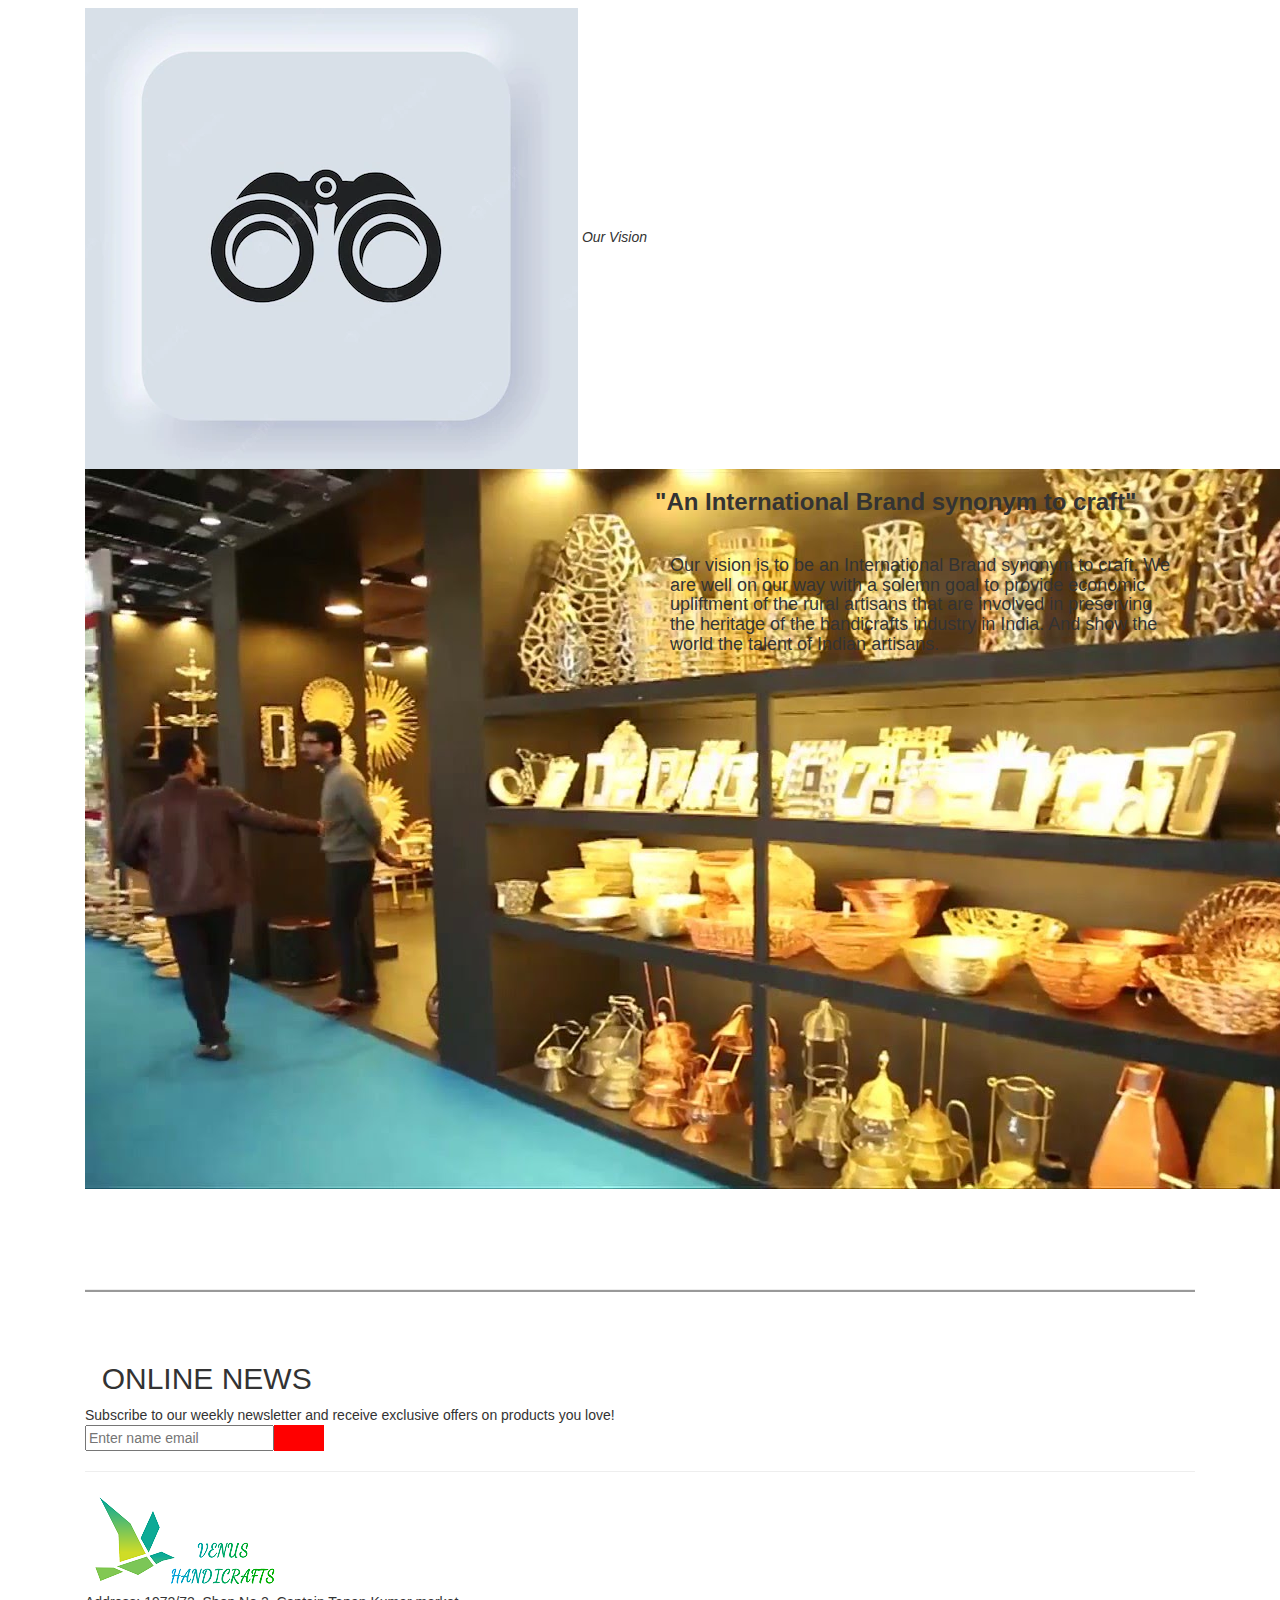
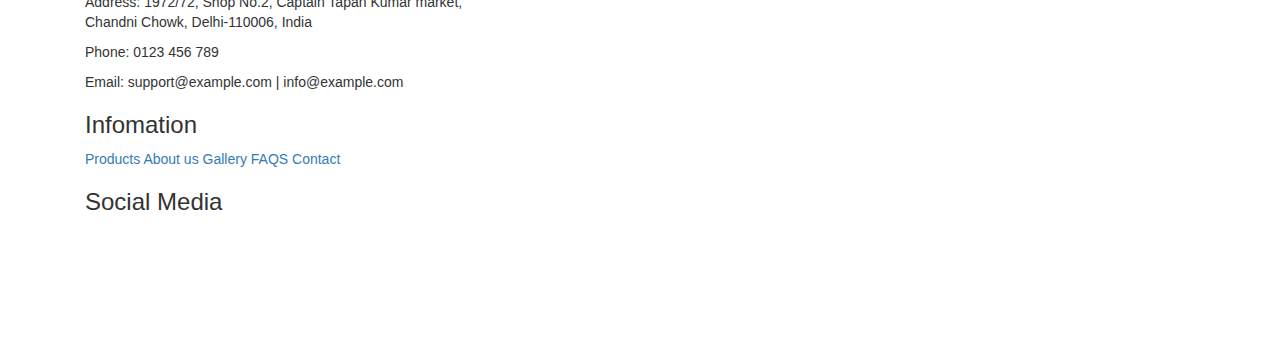
==== commit 661e5777: "update" ====
--- a/about.html
+++ b/about.html
@@ -3,7 +3,7 @@
   <title>W3.CSS</title>
   <meta name="viewport" content="width=device-width, initial-scale=1" />
   <link rel="stylesheet" href="https://www.w3schools.com/w3css/4/w3.css" />
-  <link rel="stylesheet" type="text/css" href="Aboutus.css" />
+  <link rel="stylesheet" type="text/css" href="aboutus.css" />
   <link rel="stylesheet" href="https://cdn.jsdelivr.net/npm/bootstrap@4.6.1/dist/css/bootstrap.min.css">
   <link rel="stylesheet" href="https://maxcdn.bootstrapcdn.com/bootstrap/3.4.1/css/bootstrap.min.css">
   <script src="https://cdn.jsdelivr.net/npm/jquery@3.6.0/dist/jquery.slim.min.js"></script>
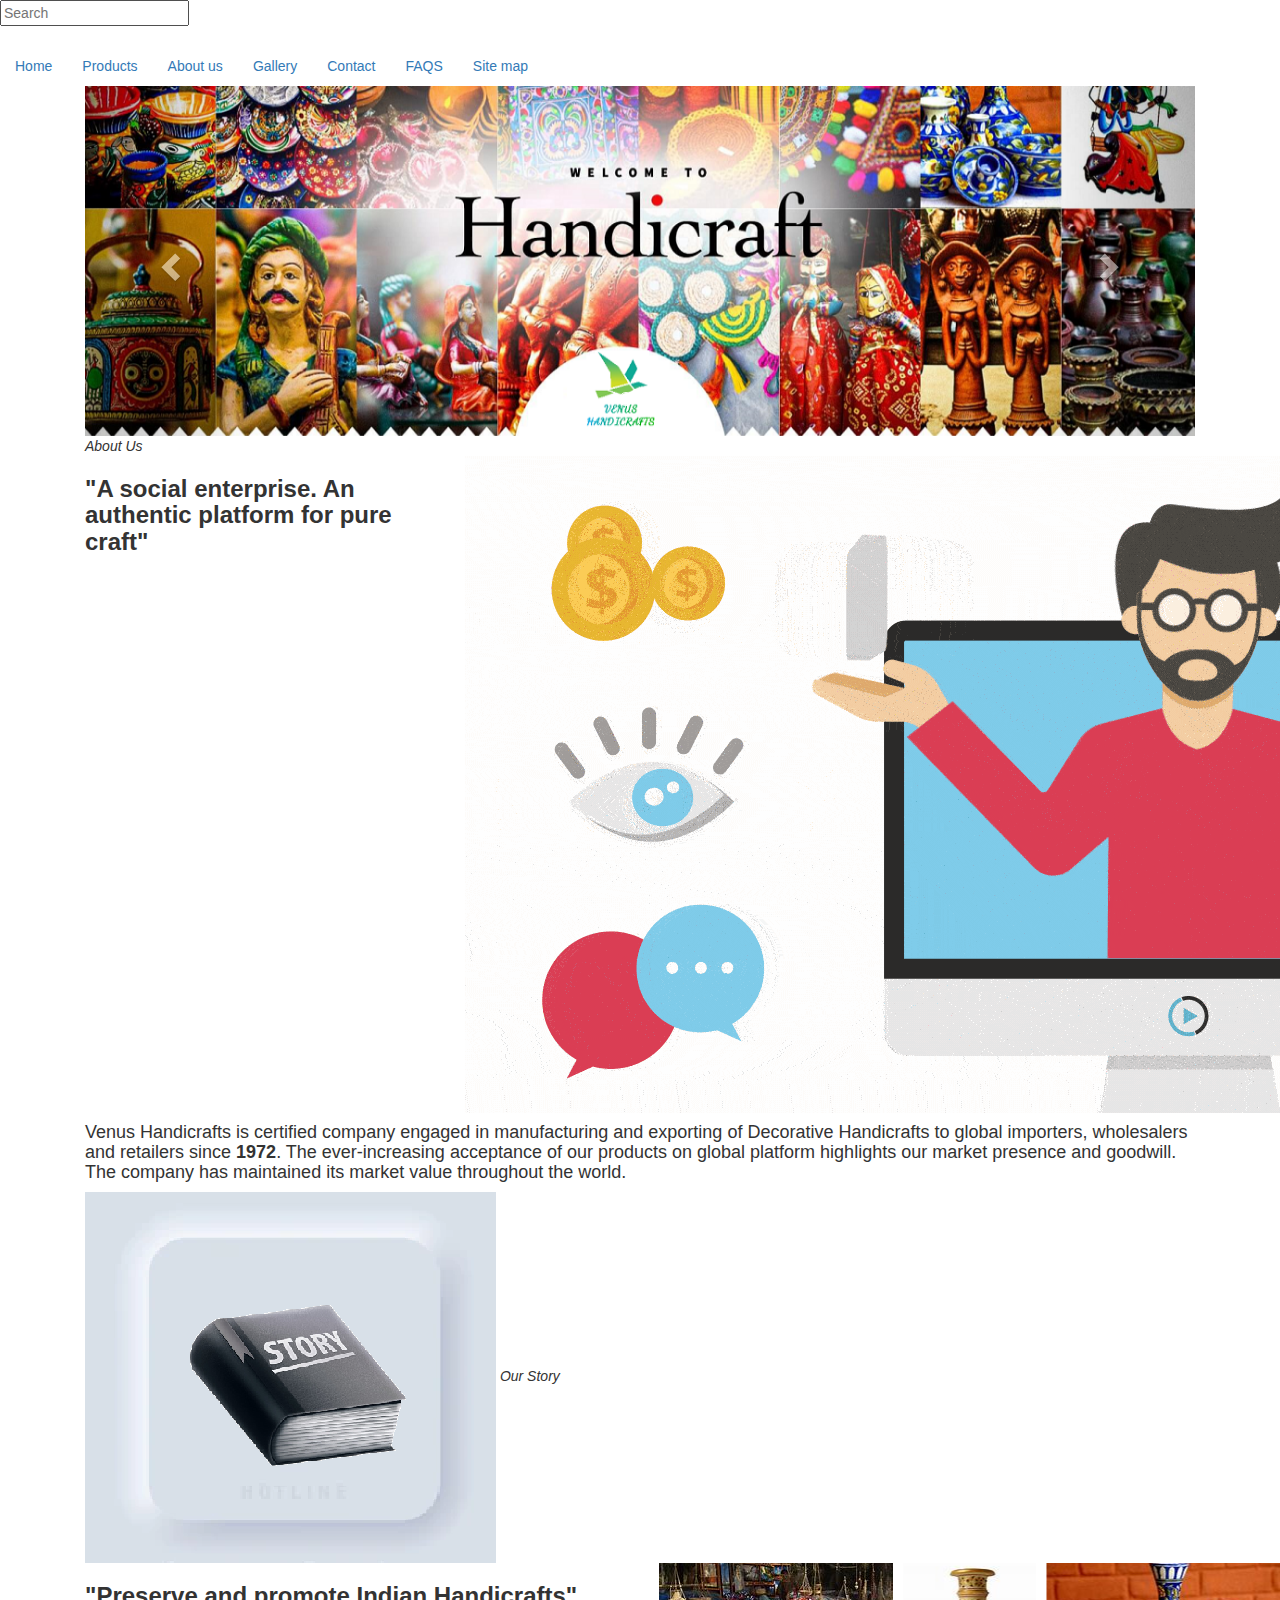
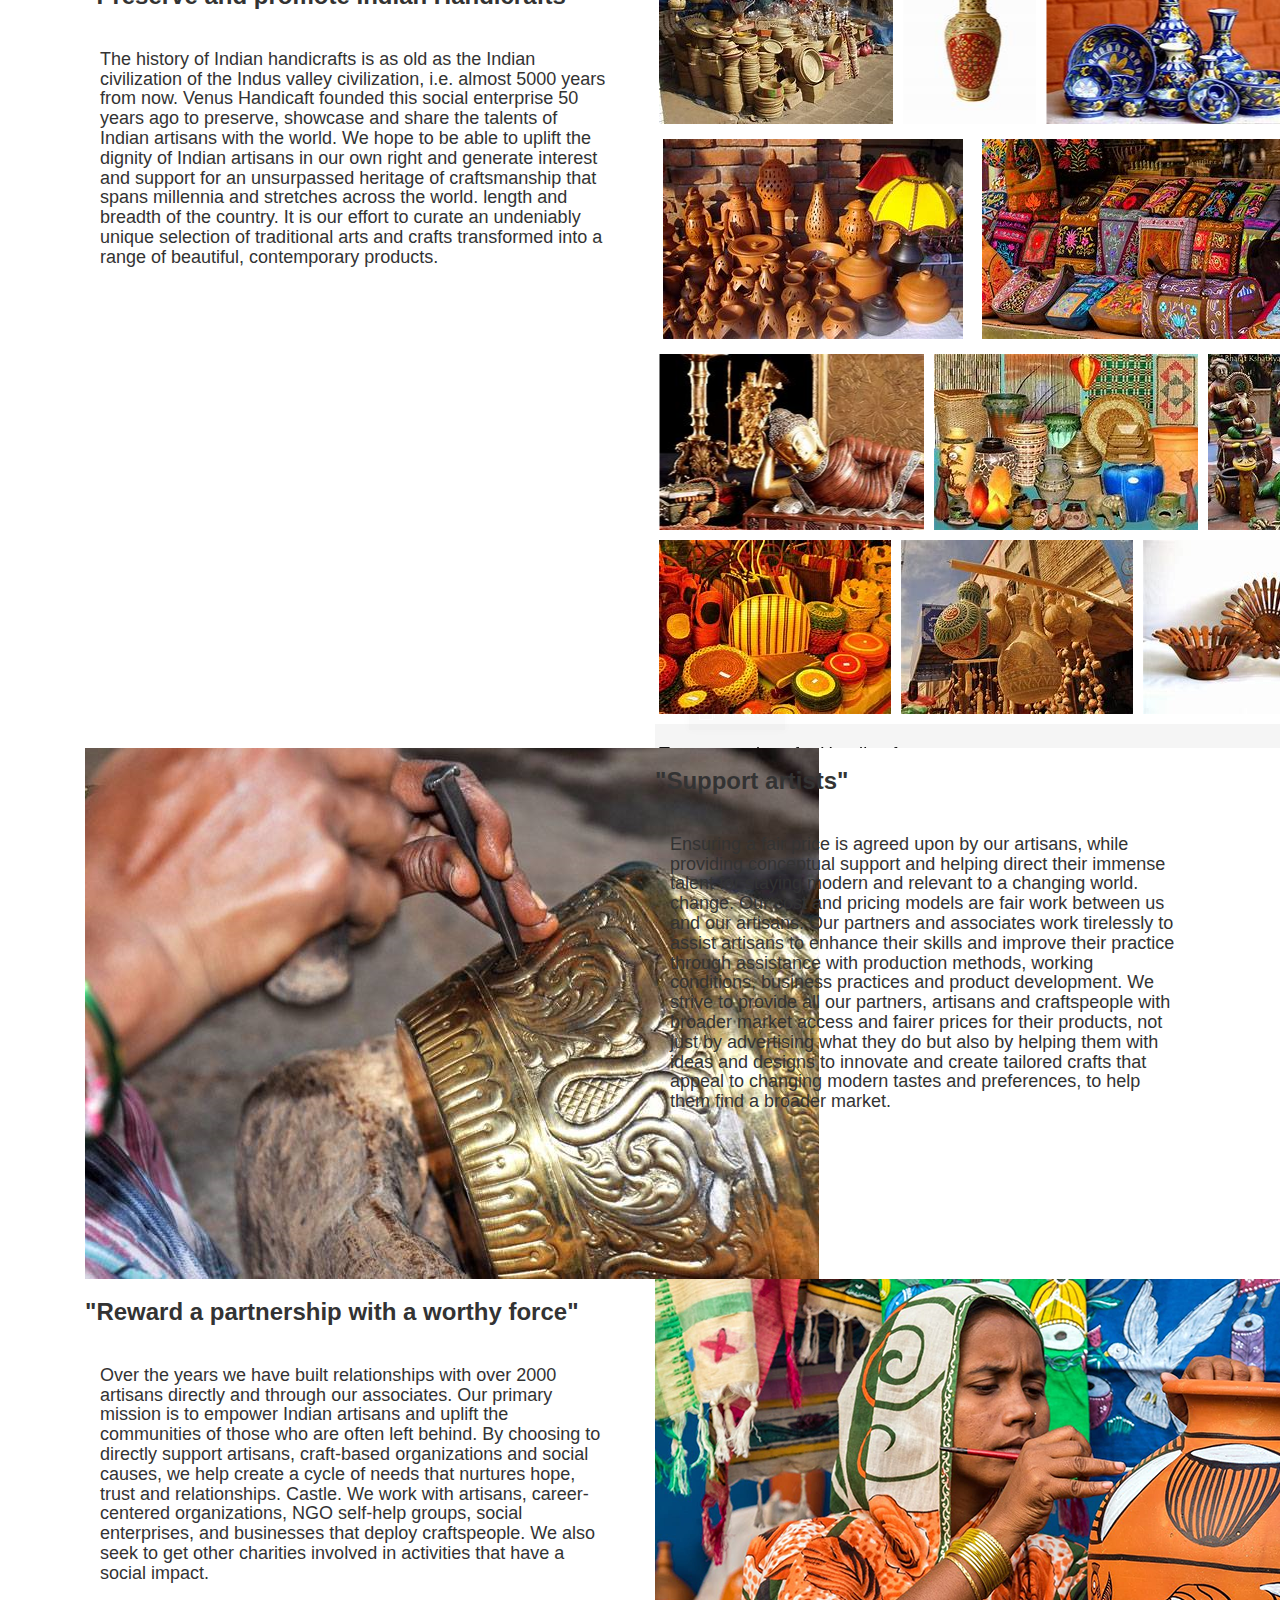
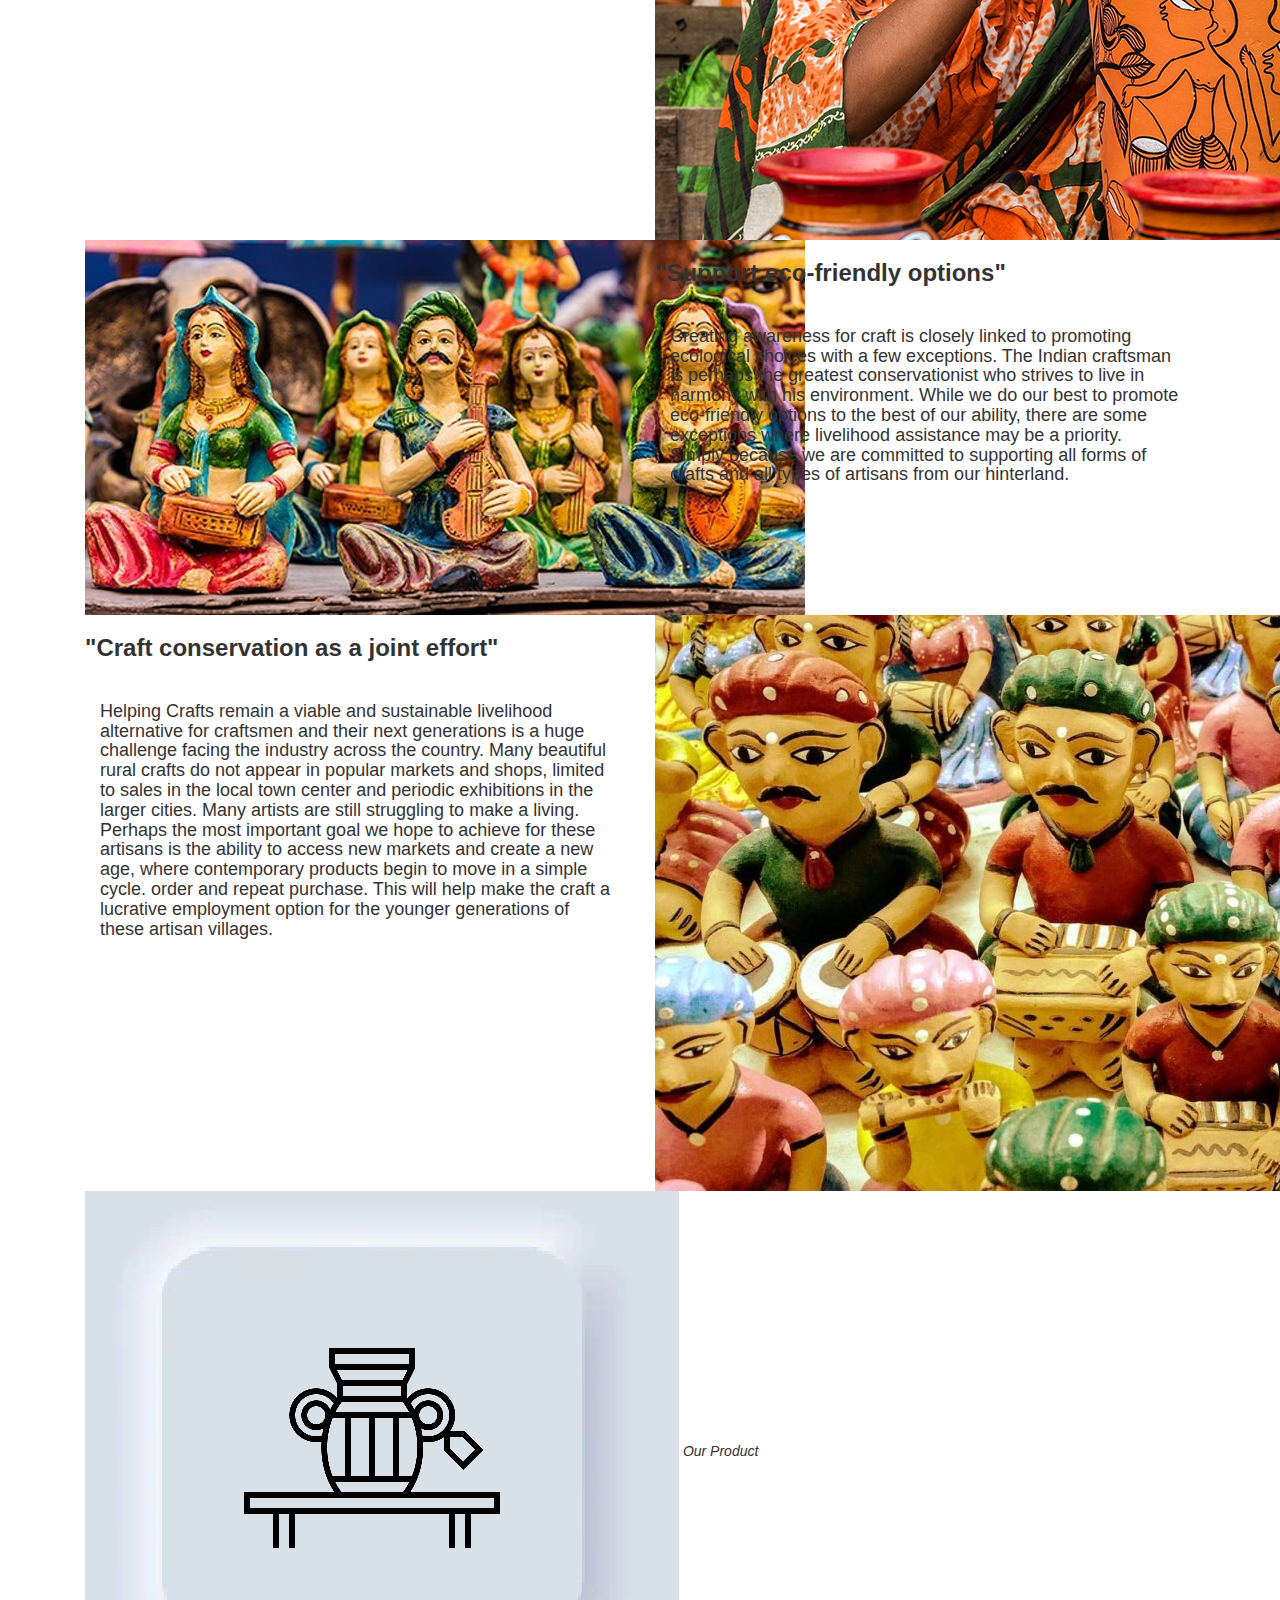
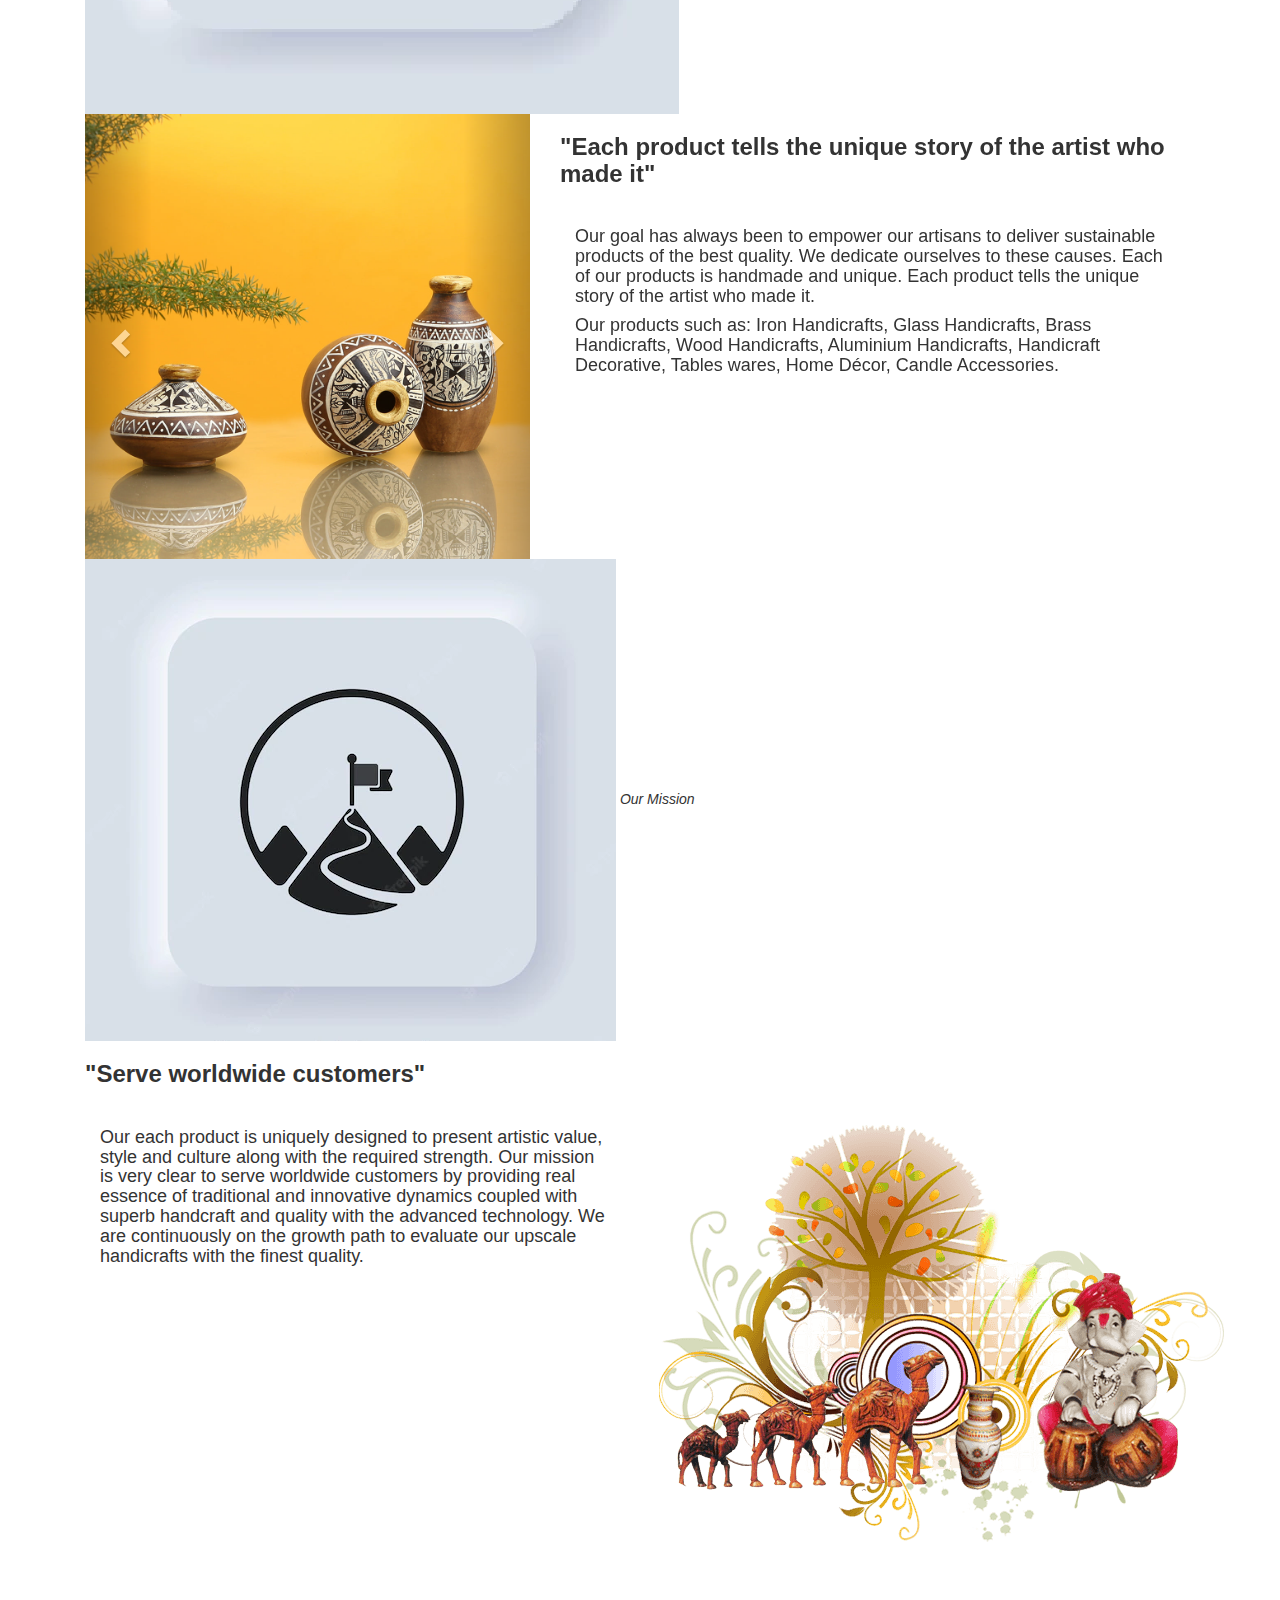
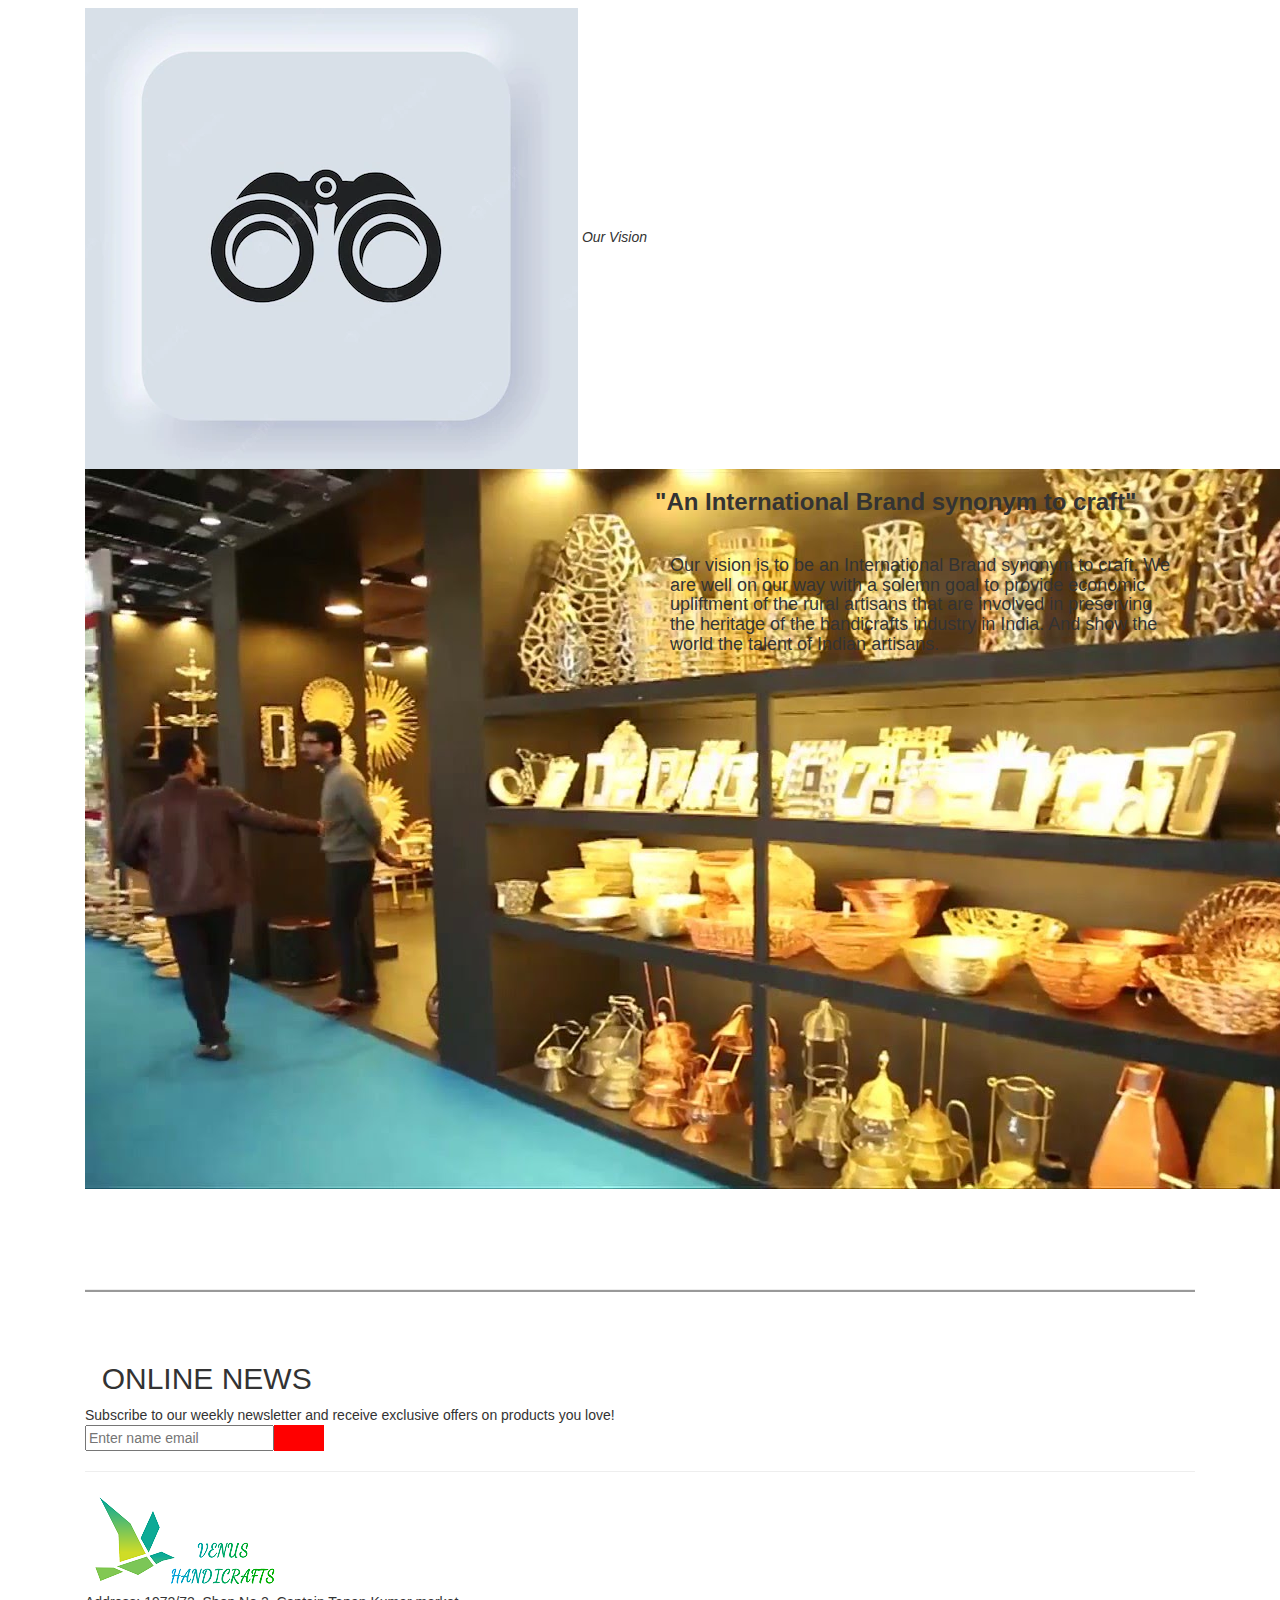
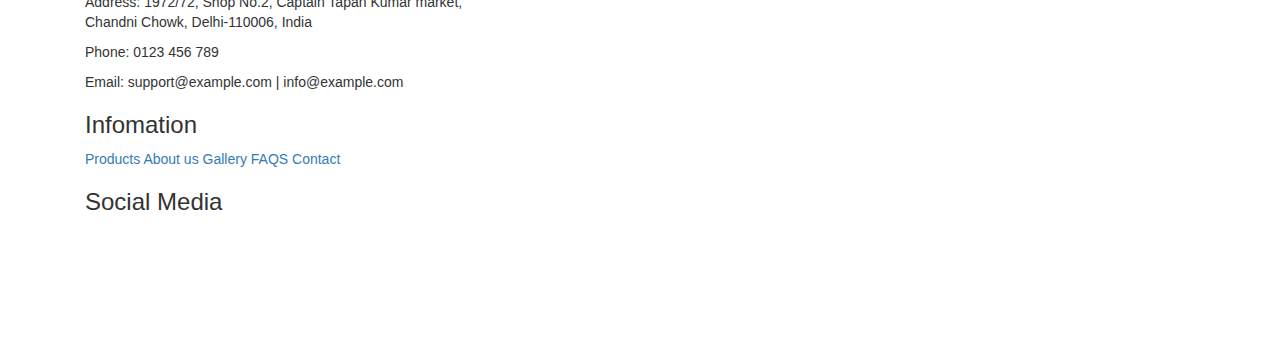
==== commit b7dcb2e7: "update" ====
--- a/about.html
+++ b/about.html
@@ -51,8 +51,8 @@
                 <ul class="nav">
                   <li><a href="index.html">Home</a></li>
                   <li><a href="product.html">Products</a></li>
-                  <li><a href="Aboutus.html">About us</a></li>
-                  <li><a href="">Gallery</a></li>
+                  <li><a href="aboutus.html">About us</a></li>
+                  <li><a href="gallery.html">Gallery</a></li>
                   <li><a href="ContactUs.html">Contact</a></li>
                   <li><a href="FAQS.html">FAQS</a></li>
                   <li><a href="">Site map</a></li>
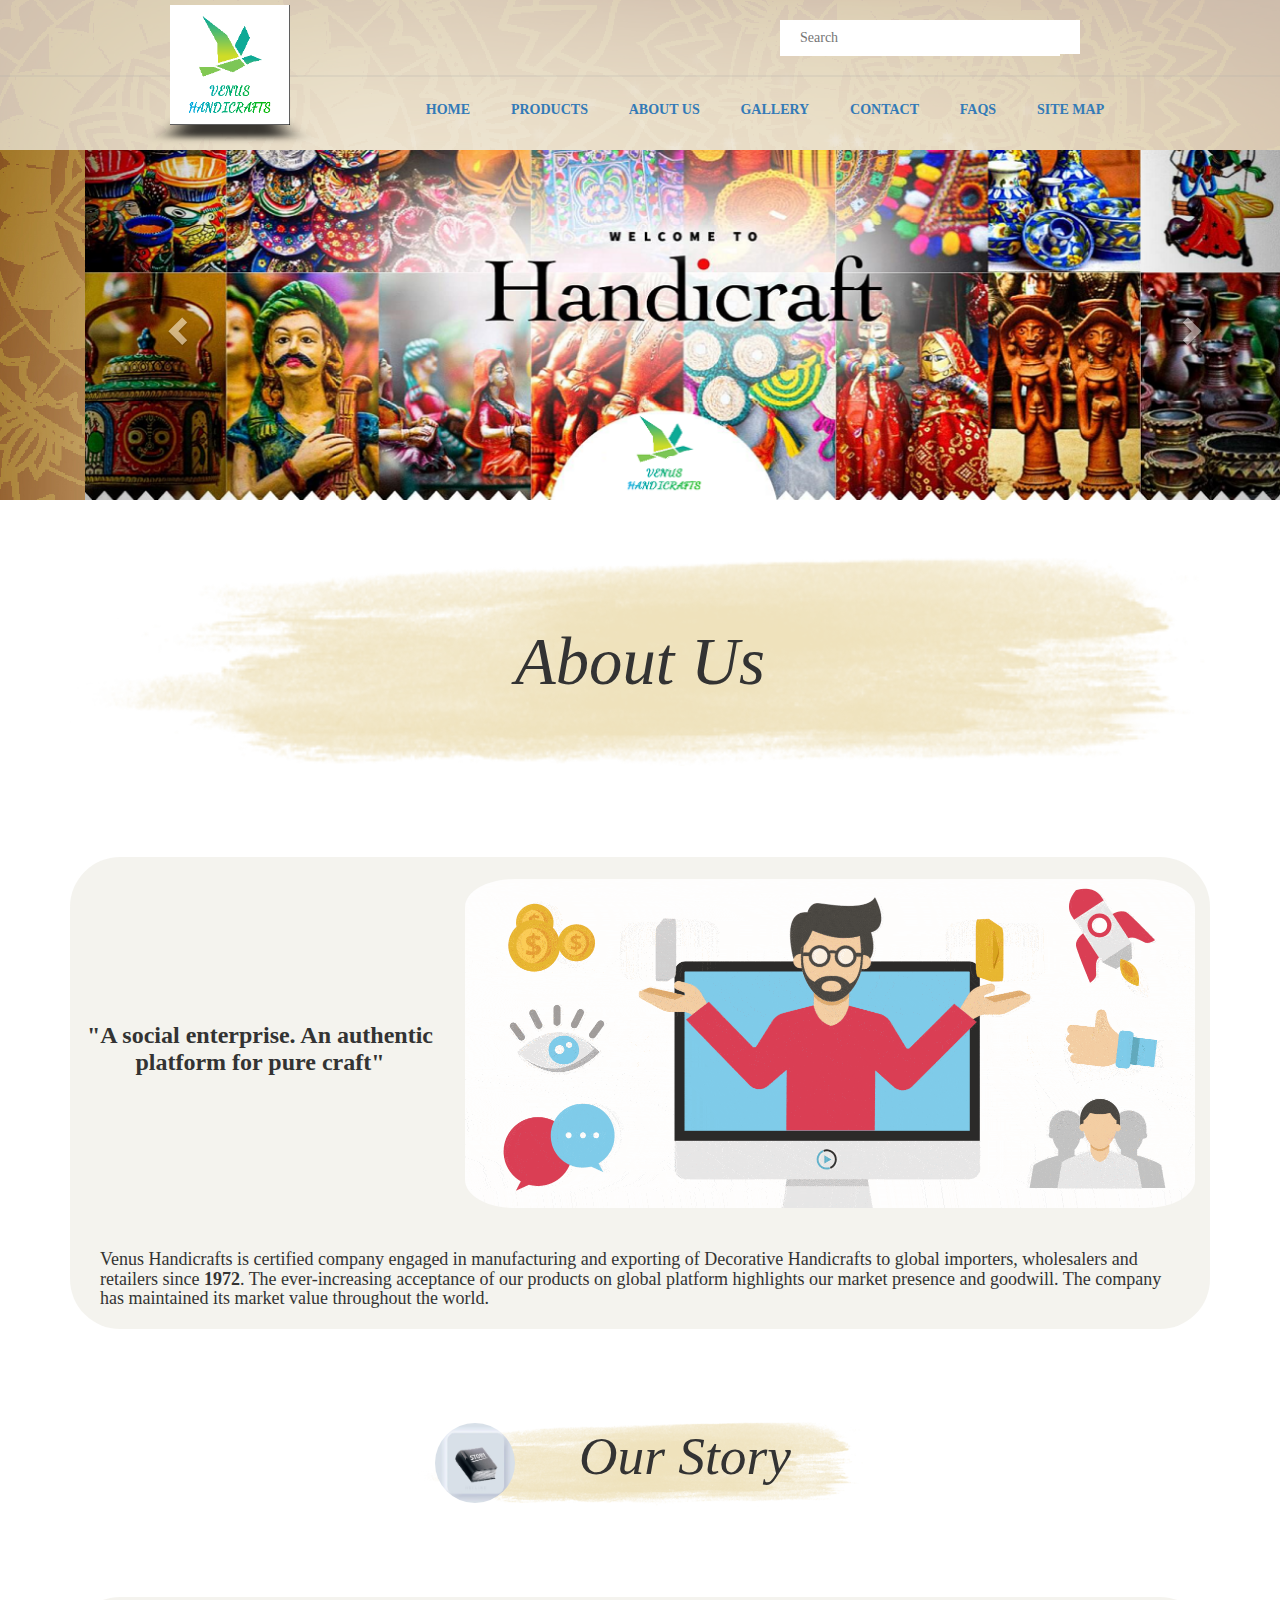
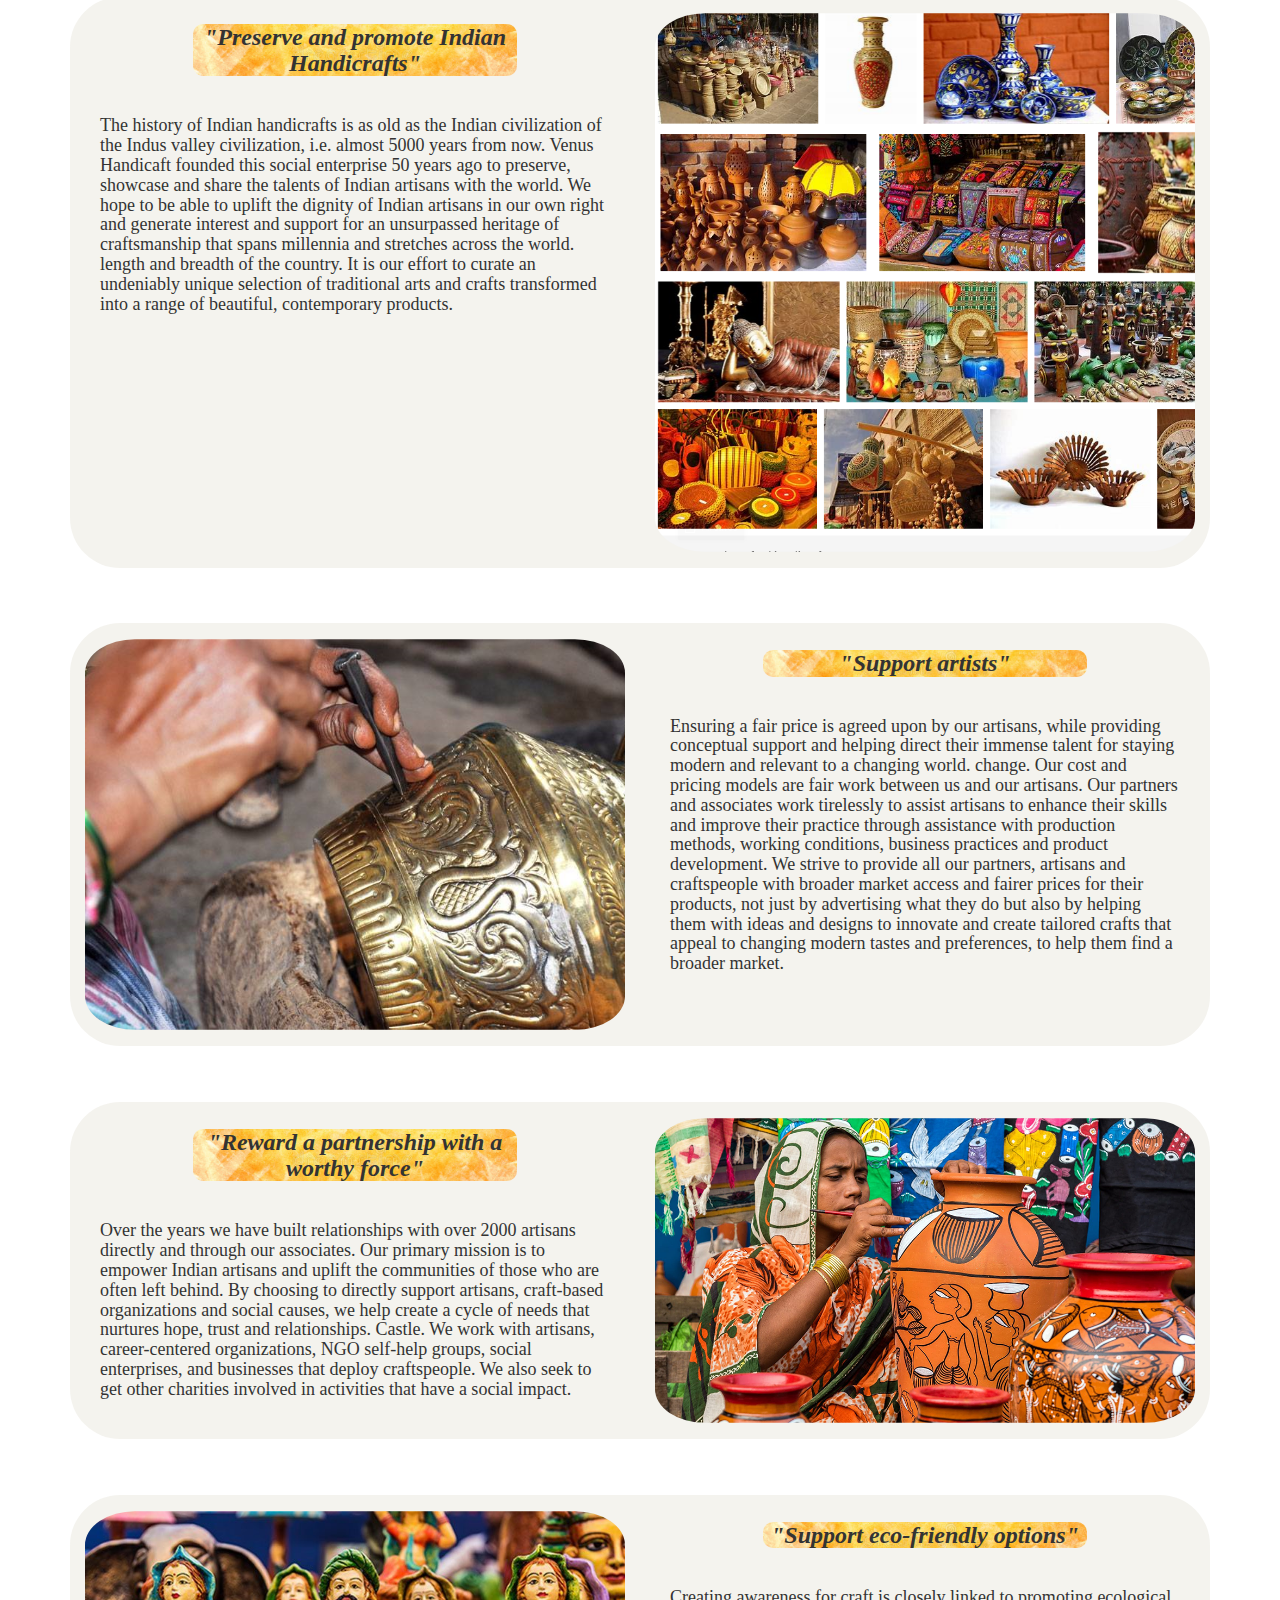
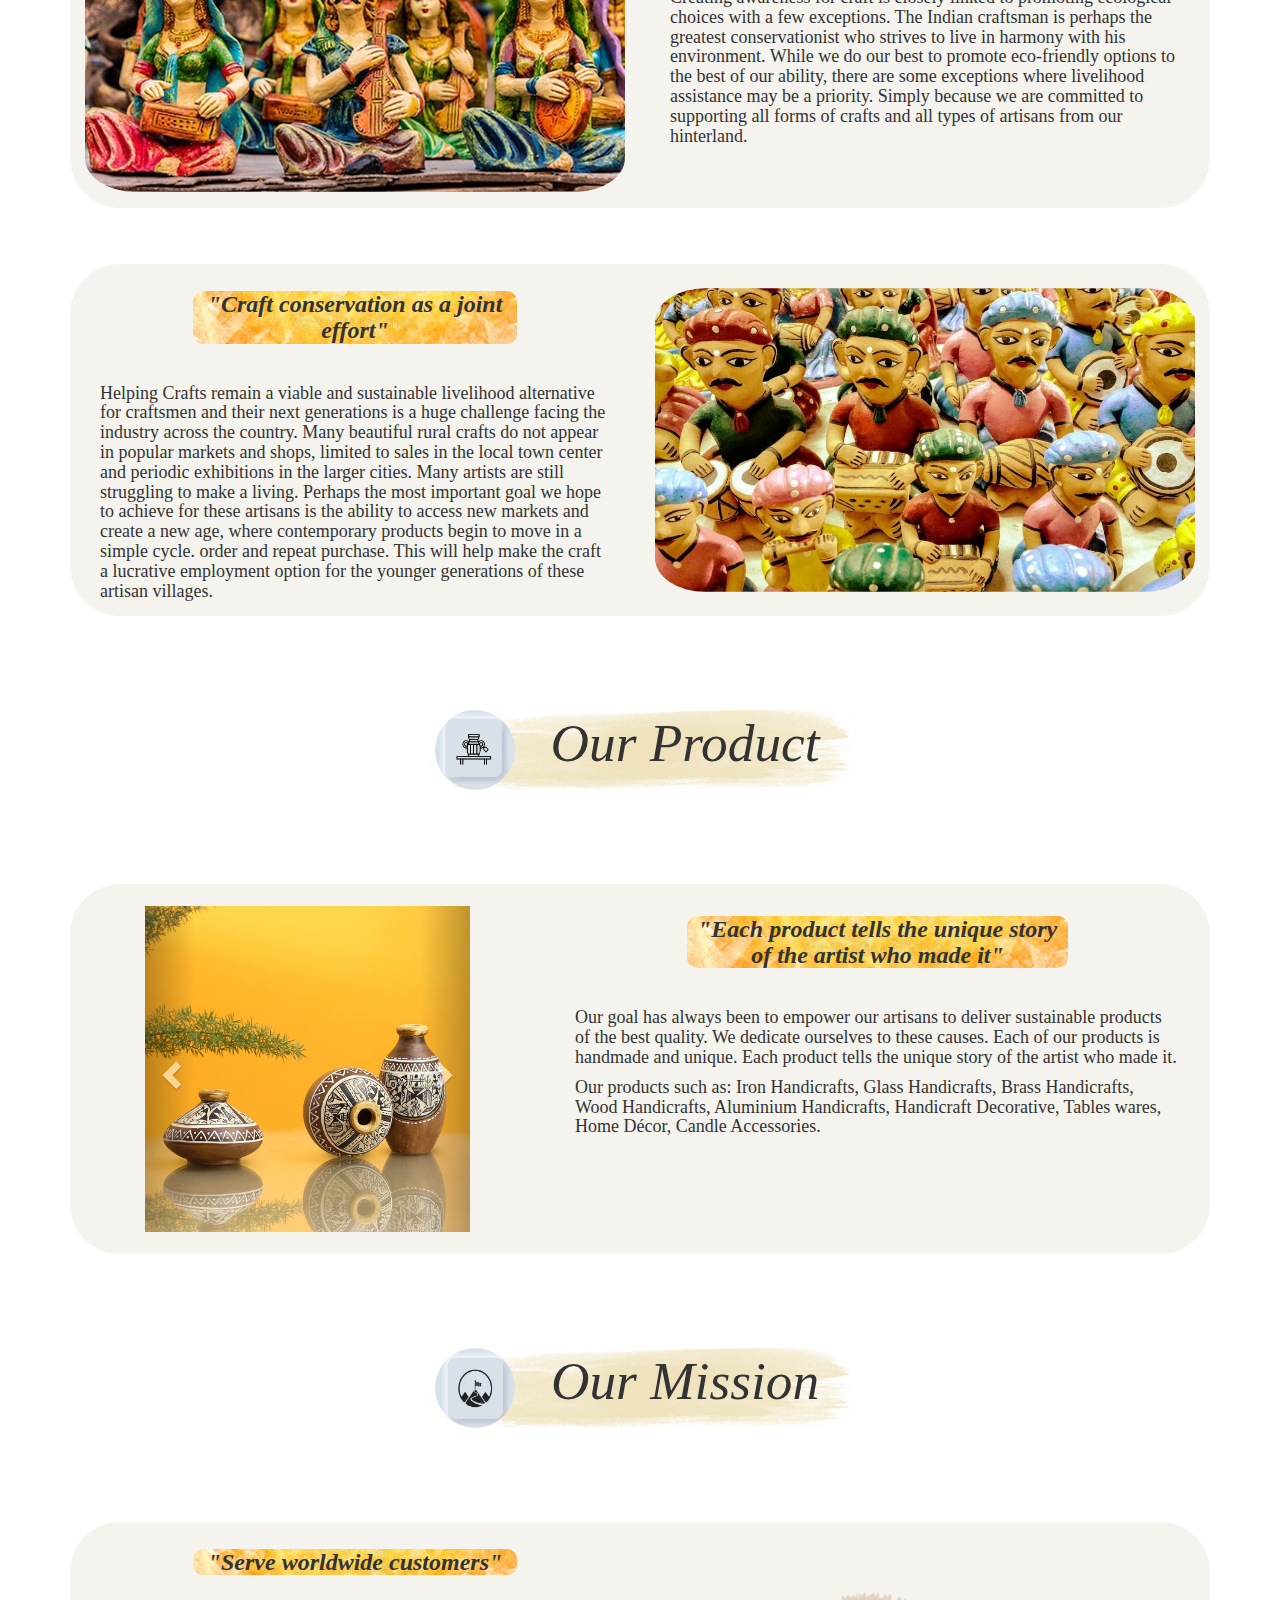
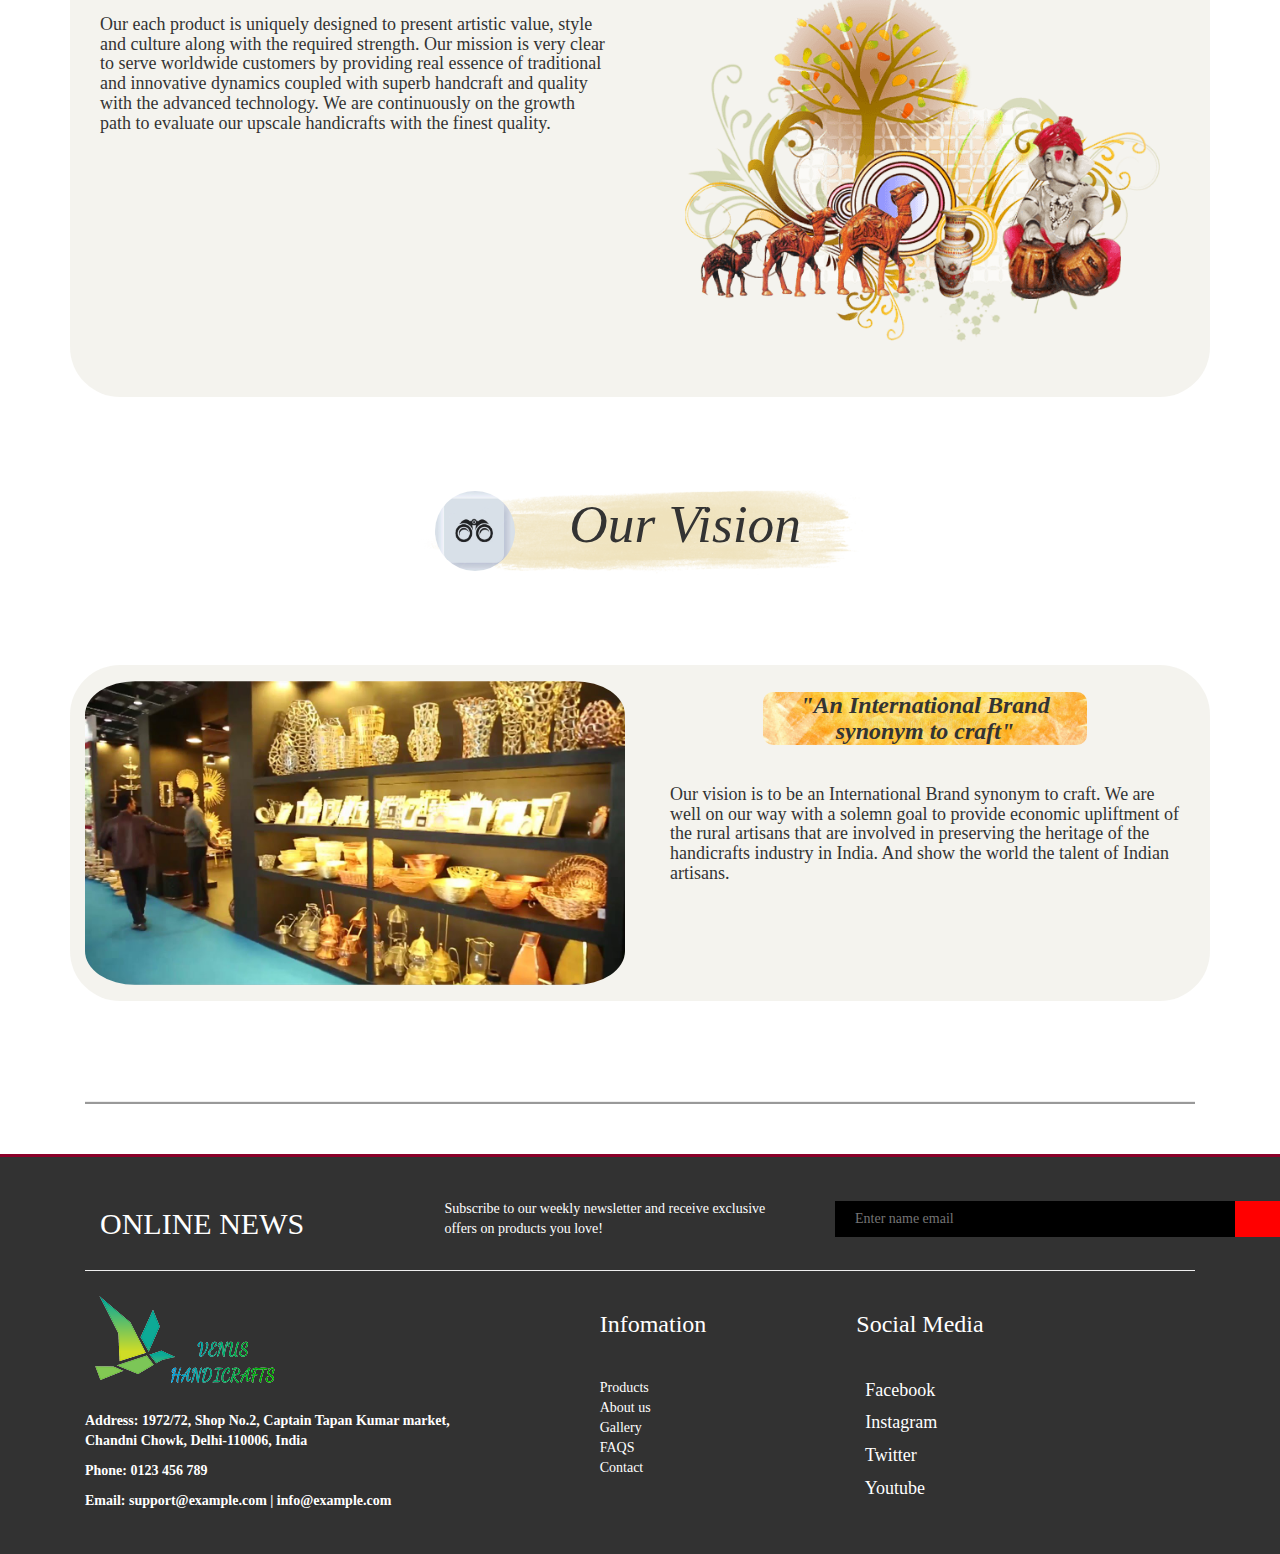
==== commit 12f15299: "update" ====
--- a/about.html
+++ b/about.html
@@ -3,7 +3,7 @@
   <title>W3.CSS</title>
   <meta name="viewport" content="width=device-width, initial-scale=1" />
   <link rel="stylesheet" href="https://www.w3schools.com/w3css/4/w3.css" />
-  <link rel="stylesheet" type="text/css" href="aboutus.css" />
+  <link rel="stylesheet" type="text/css" href="Aboutus.css" />
   <link rel="stylesheet" href="https://cdn.jsdelivr.net/npm/bootstrap@4.6.1/dist/css/bootstrap.min.css">
   <link rel="stylesheet" href="https://maxcdn.bootstrapcdn.com/bootstrap/3.4.1/css/bootstrap.min.css">
   <script src="https://cdn.jsdelivr.net/npm/jquery@3.6.0/dist/jquery.slim.min.js"></script>
--- a/Aboutus.css
+++ b/Aboutus.css
@@ -0,0 +1,457 @@
+*{
+    font-family: tahoma;
+}
+
+.name{
+    border-radius: 10px;
+    background-image: url("image/about/a1.png");
+    background-size: cover;
+    text-align: center;
+    margin: auto;
+    margin-top: 5%;
+    margin-bottom: 8%;
+    font-style: italic;
+    font-size: 50pt;
+    padding: 5%;
+    background-position: center;
+}
+.name2{
+    border-radius: 10px;
+    background-image: url("image/about/a1.png");
+    background-size: cover;
+    text-align: center;
+    padding-right: 15px;
+    margin: 8% auto;
+    font-style: italic;
+    font-size: 40pt;
+    background-position: center;
+    max-width: 450px;
+}
+.name3{
+    float: left;
+    width: 90px; 
+    height: 90px; 
+    border-radius: 50%;
+    padding: 5px 5px;
+    margin-left: 15px;
+}
+.layout1{
+    margin-bottom: 5%;
+}
+.layout2{
+    margin: auto;
+    text-align: center;  
+}
+.layout3{
+    margin: 10px 15px;
+}
+.layout4{
+    border-radius: 50px; 
+    padding: 3% 0%; 
+    margin: auto;
+    width: 100%;
+}
+.layout5{
+    border-radius: 10px;
+    background-image: url("image/about/a0.png");
+    background-size: cover;
+    background-position: center;
+    text-align: center;
+    margin: auto; 
+    margin-top: 5%;
+    font-style: italic;
+    width: 60%;
+    max-height: 200px;
+}
+.layout6{
+    border-radius: 50px; 
+    padding:auto; 
+    margin: auto;
+    width: 90%;
+    height: min-content;
+}
+
+.layout7{
+    border-radius: 50px; 
+    padding:5%; 
+    margin: auto;
+    max-width: 370px;
+    max-height: 370px;
+}
+.background-about{
+    background-color:rgba(240, 238, 232, 0.73)
+    ;
+    border-radius: 50px;
+}
+
+@media only screen and (max-width: 768px) {
+	#first {
+		order: 2;
+	}
+	#second {
+		order: 1;
+	}
+	#third {
+		order: 3;
+	}
+
+}
+
+/* ---------------------------------------------------------------------------------------------- */
+
+
+*,
+*::before,
+*::after {
+  box-sizing: border-box;
+}
+* {
+  margin: 0;
+  padding: 0;
+  box-sizing: border-box;
+  font-family: tahoma;
+}
+
+html,
+body {
+  height: 100%;
+  font-family: "Roboto", sans-serif;
+  line-height: 1.5;
+}
+
+@media all and (max-width: 480px) {
+}
+ 
+@media all and (max-width: 1024px) {
+} 
+
+
+img,
+picture,
+video,
+canvas,
+svg {
+  display: block;
+  max-width: 100%;
+}
+input,
+button,
+textarea,
+select {
+  font: inherit;
+  outline: none;
+}
+
+h6 {
+  overflow-wrap: break-word;
+}
+
+a {
+  text-decoration: none;
+}
+ul li {
+  list-style-type: none;
+}
+
+.container1 {
+  width: 100%;
+  margin: 0 auto;
+}
+
+.header-top_search {
+  display: flex;
+  margin-left: 500px;
+}
+
+.header-top_search_input {
+  text-align: left;
+  width: 280px;
+  height: 36px;
+  padding: 0px 0px 0px 20px; 
+  border: 0;
+}
+
+.header-top_search_icon {
+  font-size: 20px;
+  background-color:white;
+  padding:6px 10px; 
+  border: 0;
+}
+
+.header-top_icon {
+  display: flex;
+  font-size: 40px;
+  margin: 15px 180px 0px 0px;
+}
+
+.header-top {
+  background: rgba(240, 238, 232, 0.73);
+  display: flex;
+  justify-content: space-between;
+  box-shadow: 0 2px 0px rgb(0 0 0 / 20%);
+}
+
+.header-top__logo {
+   /* width: 250px;*/
+  height: 75px;   
+  display: block;
+}
+
+.header-top__contact {
+  display: flex;
+}
+
+.header-bottom {
+  align-items: center;
+  display: flex;
+  background: rgba(240, 238, 232, 0.73);
+}
+.category {
+  width: 150px;
+  height: 50px;
+  background: rgba(240, 238, 232, 0.73);  
+}
+
+.menu {
+  flex: 1;
+  height: 75px;
+  margin-left: 400px;
+  margin-right: 150pX;
+}
+/* ----------------------------------------------------------------- */
+.nav {
+  display: flex;
+  justify-content: space-between;
+}
+
+.nav li {
+  font-size: 14px;
+  font-weight: 600;
+  text-transform: uppercase;
+  line-height: 50px;
+  cursor: pointer;
+}
+
+.nav li:hover {
+  background-color: #ffffff;
+  box-shadow: 5px 0 10px #999999;
+  color: #8b0029;
+}
+
+/* ------------------------------------------------------------------------------ */
+.background {
+  background-image: url("image/b5.png");
+  height: 500px;
+  width: 100%;
+}
+
+/* -------------------------------------------------------------------------------- */
+
+.footer {
+    height: 400px;
+    background: #323232;
+    border-top: 3px solid #8b0029;
+  }
+  
+  .footer-top {
+    width: 1200px;
+    margin: 0 auto;
+    padding-top: 30px;
+    display: flex;
+    justify-content: space-between;
+    align-items: center;
+  }
+  
+  .footer-top__input {
+    padding: 0px 0px 0px 20px; 
+    display: flex;
+    /* align-items: center; */
+    width: 400px;
+    height: 36px;
+    background-color: #000;
+    color: #ffffff;
+    outline: 0;
+    border: 0;
+  }
+  
+  .footer-top__text {
+    color: #fff;
+  }
+  
+  .footer-top__subscribe {
+    color: #fff;
+    font-size: 14px;
+    width: 350px;
+    margin-left: 100px;
+  }
+  
+  .footer-bottom {
+    width: 1200px;
+    margin: 0 auto;
+    display: flex;
+  }
+  .footer-bottom__logo {
+    width: 200px;
+    height: 100px;
+  }
+  
+  .footer-bottom img {
+    width: 100%;
+    height: 100%;
+    object-fit: cover;
+  }
+  
+  .footer-bottom__address {
+    margin-top: 20px;
+  }
+  .address-text {
+    color: #fff;
+    font-weight: 600;
+  }
+  
+  .footer-bottom__information-text {
+    margin-bottom: 40px;
+    color: #fff;
+  }
+  
+  .footer-bottom__main {
+    margin-left: 150px;
+  }
+  
+  .footer-bottom__main a {
+    text-decoration: none;
+    color: #fff;
+    display: block;
+    margin-left: 0px;
+  }
+  
+  /* ------------------------------------------------------------------------------------ */
+  
+  .slider {
+      width: 100px;
+      height: 100px;
+       /* margin-left: 50px */
+    margin: 15px 0px 0px 180px;
+      -webkit-perspective: 300px;
+              perspective: 300px;
+  }
+  
+      .slider * {
+          -webkit-transition: all 1s cubic-bezier(0.5, -0.75, 0.2, 1.5);
+                  transition: all 1s cubic-bezier(0.5, -0.75, 0.2, 1.5);
+      }
+  
+      .slidercontainer {
+          width: inherit;
+          height: inherit;
+          -webkit-transform-style: preserve-3d;
+                  transform-style: preserve-3d;
+          -webkit-transform: rotateY(0deg) rotateX(0deg);
+                  transform: rotateY(0deg) rotateX(0deg);
+  
+          -webkit-animation: rotate 25s infinite cubic-bezier(1, -0.75, 0.5, 1.2);
+                  animation: rotate 25s infinite cubic-bezier(1, -0.75, 0.5, 1.2);	
+      }
+  
+          .slide, .slide:after, .slide:before {
+              display: block;
+              width: inherit;
+              height: inherit;
+              background: url('image/b6.jpg');
+              position: absolute;
+              -webkit-transform-style: preserve-3d;
+                      transform-style: preserve-3d;
+              background-size: cover;
+              background-position: center;
+          }
+  
+          .slide.x {
+            -webkit-transform: rotateY(90deg);
+                    transform: rotateY(90deg);
+          } 
+  
+              .slide.x:after {
+                  content: '';
+                  background-image: url('image/l81.png');
+                  -webkit-transform: translateZ(50px) rotateZ(-90deg);
+                          transform: translateZ(50px) rotateZ(-90deg);
+              }
+  
+              .slide.x:before {
+                  content: '';
+                  background-image: url('image/l31.png');
+                  -webkit-transform: translateZ(-50px) rotateZ(-90deg);
+                          transform: translateZ(-50px) rotateZ(-90deg);
+              }
+  
+          .slide.y {
+            -webkit-transform: rotateX(90deg);
+                    transform: rotateX(90deg);
+          } 
+  
+              .slide.y:after {
+                  content: '';
+                  background-image: url('image/l6.png');
+                  -webkit-transform: translateZ(50px) scale(-1);
+                          transform: translateZ(50px) scale(-1);
+              }
+  
+              .slide.y:before {
+                  content: '';
+                  background-image: url('image/l6.png');
+                  -webkit-transform: translateZ(-50px);
+                          transform: translateZ(-50px);
+              }
+  
+          .slide.z {
+            -webkit-transform: rotateX(0);
+                    transform: rotateX(0);
+          } 
+  
+              .slide.z:after {
+                  content: '';
+                  background-image: url('image/l8.png');
+                  -webkit-transform: translateZ(50px);
+                          transform: translateZ(50px);
+              }
+  
+              .slide.z:before {
+                  content: '';
+                  background-image: url('image/l31.png');
+                  -webkit-transform: translateZ(-50px);
+                          transform: translateZ(-50px);
+              }
+  
+  
+          @keyframes rotate {
+              0%, 10% {-webkit-transform: rotateY(0deg) rotateX(0deg);transform: rotateY(0deg) rotateX(0deg);}
+              40%, 50% {-webkit-transform: rotateY(180deg) rotateX(90deg);transform: rotateY(180deg) rotateX(90deg);}
+              70%, 80% {-webkit-transform: rotateY(90deg) rotateX(90deg);transform: rotateY(90deg) rotateX(90deg);}
+          }
+  
+  .shadow {
+      display: block;
+      width: 100px;
+      height: 100px;
+      background: rgba(0,0,0,0.75);
+      position: absolute;
+      top: 60%;
+      -webkit-transform: rotateX(90deg);
+              transform: rotateX(90deg);
+      z-index: -1;
+      -webkit-filter: blur(10px);
+      filter: url('data:image/svg+xml;charset=utf-8,<svg xmlns="http://www.w3.org/2000/svg"><filter id="filter"><feGaussianBlur stdDeviation="20" /></filter></svg>#filter');
+      -webkit-filter: blur(10px);
+              filter: blur(10px);
+      left: 0;
+      right: 0;
+      margin: auto;
+      -webkit-animation: rotateShadow 25s infinite cubic-bezier(1, -0.75, 0.5, 1.2);
+      animation: rotateShadow 25s infinite cubic-bezier(1, -0.75, 0.5, 1.2);
+  }
+  
+      @keyframes rotateShadow {
+          0%, 10% {-webkit-transform: rotateY(0deg) rotateX(90deg);}	
+          40%, 50% {-webkit-transform: rotateY(180deg) rotateX(90deg);}
+          70%, 80% {-webkit-transform: rotateY(180deg) rotateX(90deg);}
+      }